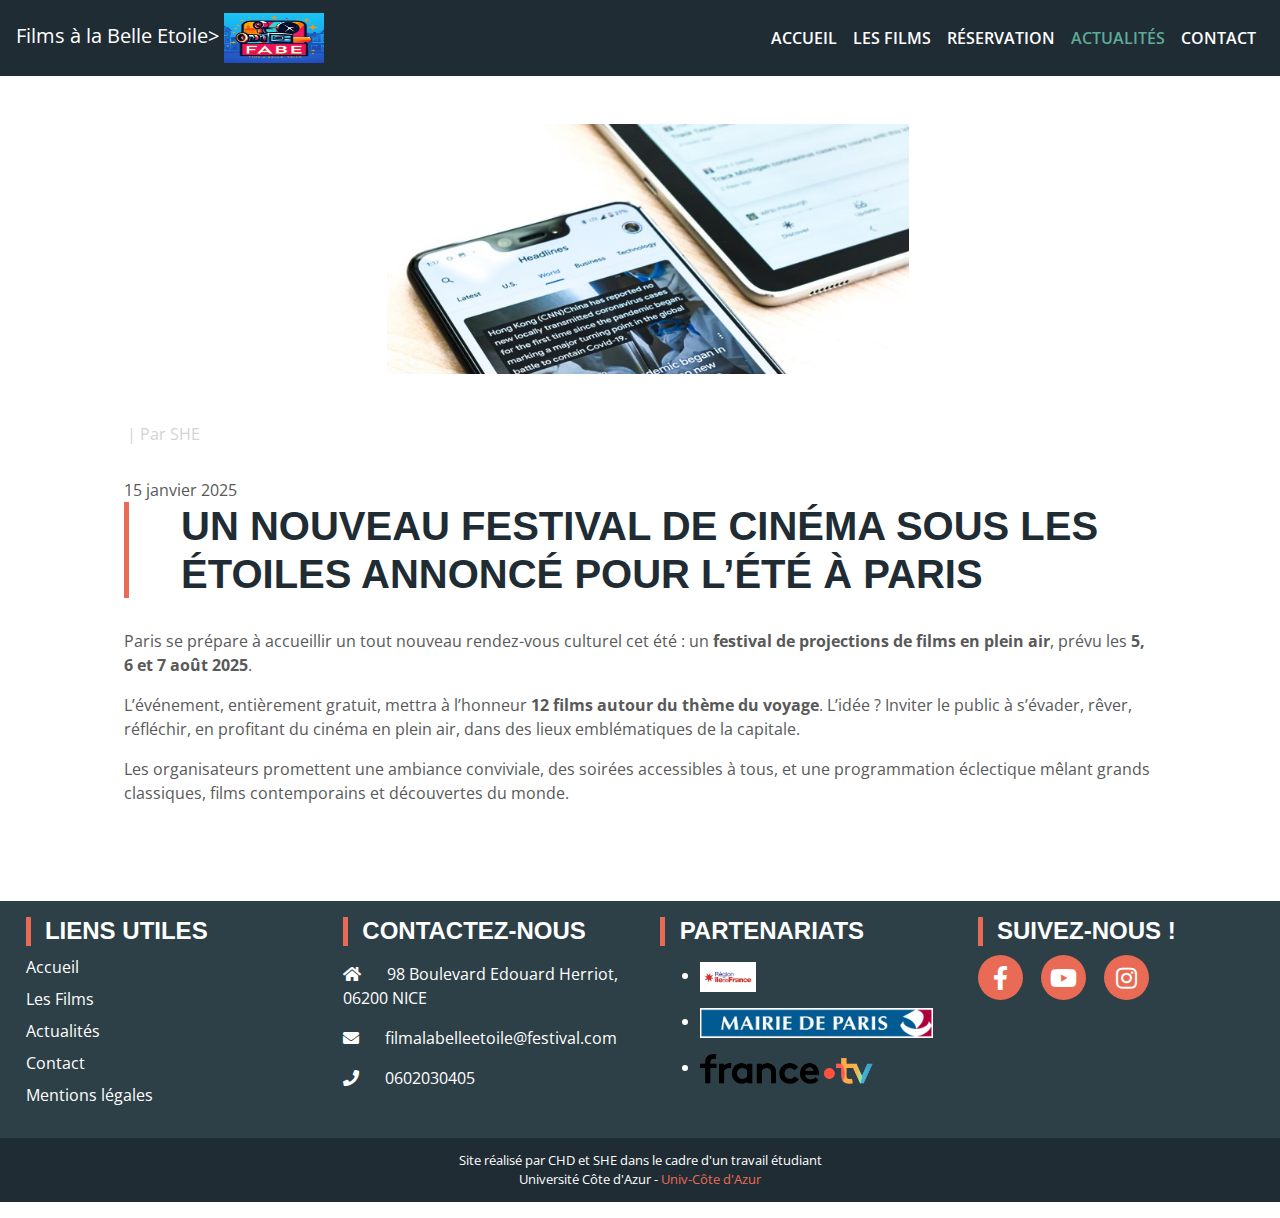
==== article.html @ 411e81cc "Add files via upload" ====
<!DOCTYPE html>
<html>
<head>
<style>
  /* --- CSS critique pour affichage immédiat --- */

  body {
    margin: 0;
    font-family: "Helvetica Neue", Helvetica, Arial, sans-serif;
    background-color: #fff;
  }

  header, nav, .navbar {
    display: flex;
    align-items: center;
    justify-content: space-between;
    padding: 0.5rem 1rem;
    background-color: #000;
    color: #fff;
  }

  .navbar-brand img {
    height: 50px;
  }

  .btn-custom {
    background-color: #f39c12;
    color: white;
    border: none;
    padding: 10px 20px;
    border-radius: 5px;
  }

  .btn-custom:hover {
    background-color: #e67e22;
  }

  h1, h2, h3 {
    font-weight: bold;
  }

  .container, .container-fluid {
    width: 100%;
    padding: 0 15px;
    margin: 0 auto;
  }

  .contactIcons i {
    margin-right: 10px;
  }

  .socialicons a {
    margin-right: 10px;
    color: #fff;
  }
</style>
<link rel="stylesheet" href="css/stylescss.css" media="print" onload="this.media='all'">
<noscript><link rel="stylesheet" href="css/stylescss.css"></noscript>


	<title>Actualités du festival !</title>
	
	<!--Metatags-->
	<meta charset="utf-8">
	<meta name="viewport" content="width=device-width, initial-scale=1, shrink-to-fit=no">
	<meta name="description" content="">
	
	<!--Open graph data-->
	<meta property="og:title" content=""/>
	<meta property="og:type" content=""/>
	<meta property="og:url" content=""/>
	<meta property="og:image" content=""/>
	<meta property="og:description" content=""/>

	<!--fonts-->
	<link href="https://fonts.googleapis.com/css?family=Montserrat:400,700|Open+Sans:400,600,700" rel="stylesheet">
	<!--CSS-->
	<link rel="stylesheet" href="css/bootstrap.css">
	<!--<link rel="stylesheet" href="css/style.css">-->
	<link rel="stylesheet" href="css/stylescss.css">
	<link rel="stylesheet"  href="webfonts/all.css">
	<!-- Google tag (gtag.js) -->
	<script async src="https://www.googletagmanager.com/gtag/js?id=G-39RLFYST27"></script>
	<script>
	  window.dataLayer = window.dataLayer || [];
	  function gtag(){dataLayer.push(arguments);}
	  gtag('js', new Date());
	  gtag('config', 'G-39RLFYST27');
	</script>
</head>
<body>

	<!--00.header-->
	<nav class="navbar sticky-top navbar-expand-lg navbar-dark maNav">
		<a class="navbar-brand" href="index.html">Films à la Belle Etoile>
			<img src="images/FABE.jpg" width="100" alt="Logo du festival Films à la Belle Etoile"/>
		</a>
		<button class="navbar-toggler" type="button" data-toggle="collapse" data-target="#navbarNavAltMarkup" aria-controls="navbarNavAltMarkup" aria-expanded="false" aria-label="Toggle navigation">
			<span class="navbar-toggler-icon"></span>
		</button>
		<div class="collapse navbar-collapse" id="navbarNavAltMarkup">
			<div class="navbar-nav ml-auto">
			<a class="nav-item nav-link" href="index.html">accueil <span class="sr-only">(current)</span></a>
			<a class="nav-item nav-link" href="films.html">Les Films</a>
			<a class="nav-item nav-link" href="index.html#booking">Réservation</a>
			<a href="blog.html" class="active nav-item nav-link navLink">Actualités</a>
			<a class="nav-item nav-link" href="contact.html">Contact</a>
			</div>
		</div>
	</nav>
	<!--end header-->
	
	<!--Article-->
	<div class="container-fluid">
		<div class="container article p-5">
			<div class="row">
				
			</div>
			<div class="row justify-content-center">
				<div class="firstImg col-md-6 "><img src="images/03-actu.jpg" class="img-fluid" alt="Affiche du festival de cinéma sous les étoiles à Paris"></div>
			</div>
			<div class="row">
				<div class="infoBlog pl-4 pt-5"> | Par SHE</div>
			</div>
			<div class="row">
				<article>
					<div class="date">15 janvier 2025</div>
					<h1>Un nouveau festival de cinéma sous les étoiles annoncé pour l’été à Paris</h1>
					<p>Paris se prépare à accueillir un tout nouveau rendez-vous culturel cet été : un <strong>festival de projections de films en plein air</strong>, prévu les <strong>5, 6 et 7 août 2025</strong>.</p>
					<p>L’événement, entièrement gratuit, mettra à l’honneur <strong>12 films autour du thème du voyage</strong>. L’idée ? Inviter le public à s’évader, rêver, réfléchir, en profitant du cinéma en plein air, dans des lieux emblématiques de la capitale.</p>
					<p>Les organisateurs promettent une ambiance conviviale, des soirées accessibles à tous, et une programmation éclectique mêlant grands classiques, films contemporains et découvertes du monde.</p>
				</article>
			</div> 
		</div>
	</div>
	<!--end Article-->

	<!--07.footer-->
	<footer class="container-fluid footer">
		<div class="container py-3">
			<div class="row">
				<div class="col-12 col-md-3">
					<h2>Liens utiles</h2>
					<div class="footerLinks">
						<a href="index.html">Accueil</a>
						<a href="films.html">Les Films</a>
						<a href="blog.html">Actualités</a>
						<a href="contact.html">Contact</a>
						<a href="mentions-legales.html">Mentions légales</a>
					</div>
				</div>
				<div class="col-12 col-md-3 address">
					<h2>Contactez-nous</h2>
					<div class="contactIcons mb-3">
						<p><span class="pr-3"><i class="fas fa-home" aria-hidden="true"></i></span>98 Boulevard Edouard Herriot, 06200 NICE</p>
						<p><span class="pr-3"><i class="fas fa-envelope" aria-hidden="true"></i></span>filmalabelleetoile@festival.com</p>
						<p><span class="pr-3"><i class="fas fa-phone" aria-hidden="true"></i></span>0602030405</p>
					</div>
				</div>
				<div class="col-12 col-md-3 partenaire">
					<h2>Partenariats</h2>
					<div class="contactIcons mb-3">
						<ul>
							<li>
								<a href="https://www.iledefrance.fr" target="_blank">
									<img src="images/IDF.jpg" alt="Logo Île-de-France" style="height: 30px; vertical-align: middle;">
								</a>
							</li>
							<li>
								<a href="https://www.paris.fr" target="_blank">
									<img src="images/Mairie de Paris.jpg" alt="Logo Paris" style="height: 30px; vertical-align: middle;">
								</a>
							</li>
							<li>
								<a href="https://www.francetvinfo.fr" target="_blank">
									<img src="images/France.tv.jpg" alt="Logo France TV" style="height: 30px; vertical-align: middle;">
								</a>
							</li>
						</ul>
					</div>
				</div>
				<div class="col-12 col-md-3 social">
					<h2>Suivez-nous !</h2>
					<div class="socialicons">
						<a href="#" title="Facebook" aria-label="Facebook"><i class="fab fa-facebook-f"></i></a>
      <a href="#" title="YouTube" aria-label="YouTube"><i class="fab fa-youtube"></i></a>
      <a href="#" title="Instagram" aria-label="Instagram"><i class="fab fa-instagram"></i></a>
					</div>
				</div>
			</div>	
		</div>
		<div class="socketBkg ">
			<div class="socket text-center">
				<p>Site réalisé par CHD et SHE dans le cadre d'un travail étudiant <br>
					Université Côte d'Azur - <a href="https://univ-cotedazur.fr/" target="_blank">Univ-Côte d'Azur</a></p>
			</div>
		</div>
	</footer>
	<!--end footer-->

	<!--Scroll to top button-->
	<button onclick="topFunction()" id="myBtn" title="Revenir en haut" aria-label="Revenir en haut de page">
		<i class="fas fa-chevron-up" aria-hidden="true"></i>
	</button>
	<!--End Scroll to top button-->

	<!-- Optional JavaScript -->
	<!-- jQuery first, then Popper.js, then Bootstrap JS -->
	<script src="https://code.jquery.com/jquery-3.2.1.slim.min.js" integrity="sha384-KJ3o2DKtIkvYIK3UENzmM7KCkRr/rE9/Qpg6aAZGJwFDMVNA/GpGFF93hXpG5KkN" crossorigin="anonymous"></script>
	<script src="https://cdnjs.cloudflare.com/ajax/libs/popper.js/1.12.9/umd/popper.min.js" integrity="sha384-ApNbgh9B+Y1QKtv3Rn7W3mgPxhU9K/ScQsAP7hUibX39j7fakFPskvXusvfa0b4Q" crossorigin="anonymous"></script>
	<script src="https://maxcdn.bootstrapcdn.com/bootstrap/4.0.0/js/bootstrap.min.js" integrity="sha384-JZR6Spejh4U02d8jOt6vLEHfe/JQGiRRSQQxSfFWpi1MquVdAyjUar5+76PVCmYl" crossorigin="anonymous"></script>
	<script src="js/main.js"></script>
</body>
</html>
---- css/stylescss.css ----
body, html {
  padding: 0;
  margin: 0; }

body {
  font-family: "Open Sans", sans-serif;
  color: #595959;
  position: relative; }
  body h1, body h2 {
    text-transform: uppercase;
    color: #1f2c34;
    font-family: "Monserrat", sans-serif;
    font-weight: 700;
    border-left: 5px solid #e96b55;
    padding-left: 5%;
    margin-bottom: 3%; }
  body a {
    color: #e96b55; }
    body a:hover {
      color: #5eab99;
      text-decoration: none; }
  body .btn-custom {
    background: transparent;
    border: 2px solid #e96b55;
    border-radius: 25px;
    color: #e96b55;
    font-weight: 600;
    text-transform: uppercase; }
    body .btn-custom:hover {
      border-color: #5eab99;
      color: #5eab99; }
  body .container-fluid {
    padding: 0; }
    body .container-fluid aside {
      padding: 0; }
    body .container-fluid article {
      padding: 3% 2%; }
  body #myBtn {
    display: none;
    /* Hidden by default */
    position: fixed;
    /* Fixed/sticky position */
    bottom: 20px;
    /* Place the button at the bottom of the page */
    right: 30px;
    /* Place the button 30px from the right */
    z-index: 99;
    /* Make sure it does not overlap */
    border: 2px solid #e96b55;
    /* Remove borders */
    outline: none;
    /* Remove outline */
    background-color: transparent;
    /* Set a background color */
    color: #e96b55;
    /* Text color */
    cursor: pointer;
    /* Add a mouse pointer on hover */
    padding: 15px;
    /* Some padding */
    border-radius: 10px;
    /* Rounded corners */
    font-size: 18px;
    /* Increase font size */ }
  body #myBtn:hover {
    background-color: #f0f193;
    /* Add a dark-grey background on hover */ }

.maNav {
  background: #1f2c34; }
  .maNav .navbar-nav a.nav-link {
    text-transform: uppercase;
    color: #fff;
    font-weight: 600; }
    .maNav .navbar-nav a.nav-link:hover {
      color: #5eab99; }
  .maNav .navbar-nav a.nav-link.active {
    color: #5eab99; }

.welcome aside {
  background: url("../images/01-Image.jpg") no-repeat bottom;
  background-size: 100% auto;
  height: auto;
  min-height: 200px; }
.welcome article {
  background: #e96b55;
  color: white;
  text-align: center;
  text-transform: uppercase; }
  .welcome article .date {
    padding: 5% 0 7%; }
    .welcome article .date span {
      display: block;
      font-family: 'Montserrat', sans-serif;
      font-weight: 700; }
  .welcome article .textshadow {
    font-size: 4rem;
    text-shadow: 5px 0px 0px #5eab99; }
  .welcome article .btn-custom {
    color: #f0f193;
    border-color: #f0f193;
    margin-top: 5%; }
    .welcome article .btn-custom:hover {
      color: white;
      border-color: white; }

.about aside {
  background: url("../images/02-Image.jpg") no-repeat center;
  background-size: 100% auto;
  height: auto;
  min-height: 200px; }

.news aside {
  background: url("../images/03-Image.jpg") no-repeat center;
  background-size: 100% auto;
  height: auto;
  min-height: 200px; }

.movie {
  background: #f8d480 url("../images/04-Image.jpg") no-repeat bottom;
  background-size: 100% auto;
  height: auto;
  min-height: 200px; }
  .movie .row {
    padding: 3% 2%; }

.booking aside {
  background: url("../images/05-Image.jpg") no-repeat center;
  background-size: 100% auto;
  height: auto;
  min-height: 200px; }

.form-group {
  position: relative; }

.contactPage .col-sm-12 .cardForm {
  margin-bottom: 3%; }

.address h2 {
  font-size: 1.5rem;
  margin-bottom: 1rem; }
.address .contactIcons {
  display: inline-block; }
.address .banContact {
  width: 100%;
  height: 200px;
  position: relative;
  overflow: hidden; }
  .address .banContact img {
    width: 100%;
    position: absolute;
    top: -35%; }
footer .container{
  max-width: 1450px;
  padding-left: 2%;
}
footer {
  background: #2e4047;
  color: white; }
  footer h2 {
    font-size: 1.5rem; }
  footer .footerLinks a {
    display: block;
    color: white; 
    margin-top: 0.5rem;}
    footer .footerLinks a:hover {
      color: #5eab99; }
  footer .social .socialicons a {
    color: white;
    font-size: 1.5rem;
    line-height: 45px;
    margin-right: 5%;
    text-align: center;
    display: inline-block;
    width: 45px;
    height: 45px;
    background-color: #e96b55;
    border-radius: 45px; }
    footer .social .socialicons a:hover {
      background-color: #5eab99; }
  footer .socketBkg {
    background: #1f2c34;
    width: 100%;
    font-size: 0.8rem; }
    footer .socketBkg p {
      padding: 1% 0%; }
  footer h2 {
    color: white; }
footer .partenaire ul li{
  margin-top: 1rem;
}
.jumbotron {
  background: #5eab99; }
  .jumbotron span {
    color: white;
    text-transform: uppercase;
    font-family: 'Montserrat', sans-serif;
    font-size: xx-large;
    font-weight: 700; }

.container-fluid.filmlist {
  padding-top: 3%; }
  .container-fluid.filmlist h3 {
    font-size: 1rem;
    font-family: 'Montserrat', sans-serif; }
  .container-fluid.filmlist .note {
    color: #e96b55;
    margin: 3% 0%; }
  .container-fluid.filmlist span {
    color: lightgrey;
    padding-right: 2%; }

.film01 aside {
  background: url("../images/images.jpg") no-repeat top;
  background-size: 100% auto;
  height: auto;
  min-height: 200px; }

.film02 aside {
  background: url("../images/Aguirre.jpg") no-repeat top;
  background-size: 100% auto;
  height: auto;
  min-height: 200px; }

.film03 aside {
  background: url("../images/dolce.jpg") no-repeat top;
  background-size: 100% auto;
  height: auto;
  min-height: 200px; }

.film04 aside {
  background: url("../images/hulot.jpg") no-repeat top;
  background-size: 100% auto;
  height: auto;
  min-height: 200px; }

.film05 aside {
  background: url("../images/lawrence.jpg") no-repeat top;
  background-size: 100% auto;
  height: auto;
  min-height: 200px; }

.film06 aside {
  background: url("../images/paris texas.jpg") no-repeat top;
  background-size: 100% auto;
  height: auto;
  min-height: 200px; }

.film07 aside {
  background: url("../images/salaire.jpg") no-repeat top;
  background-size: 100% auto;
  height: auto;
  min-height: 200px; }

.film08 aside {
  background: url("../images/auberge.jpg") no-repeat top;
  background-size: 100% auto;
  height: auto;
  min-height: 200px; }

.film09 aside {
  background: url("../images/intowild.jpg") no-repeat top;
  background-size: 100% auto;
  height: auto;
  min-height: 200px; }

.film10 aside {
  background: url("../images/le-grand-voyage.jpg") no-repeat top;
  background-size: 100% auto;
  height: auto;
  min-height: 200px; }

.film11 aside {
  background: url("../images/les-ailes-du-desir.jpg") no-repeat top;
  background-size: 100% auto;
  height: auto;
  min-height: 200px; }

.film12 aside {
  background: url("../images/lost_in_translation.jpg") no-repeat top;
  background-size: 100% auto;
  height: auto;
  min-height: 200px; }

.infoBlog {
  color: lightgrey;
  font-size: x-small; }

.card-title {
  font-family: 'Montserrat', sans-serif;
  font-weight: 600; }

.article .firstImg {
  position: relative;
  overflow: hidden;
  width: 100%;
  height: 250px; }
  .article .firstImg img {
    position: absolute; }
.article .infoBlog {
  font-size: 1rem; }

/*# sourceMappingURL=stylescss.css.map */
---- css/stylescss.css ----
body, html {
  padding: 0;
  margin: 0; }

body {
  font-family: "Open Sans", sans-serif;
  color: #595959;
  position: relative; }
  body h1, body h2 {
    text-transform: uppercase;
    color: #1f2c34;
    font-family: "Monserrat", sans-serif;
    font-weight: 700;
    border-left: 5px solid #e96b55;
    padding-left: 5%;
    margin-bottom: 3%; }
  body a {
    color: #e96b55; }
    body a:hover {
      color: #5eab99;
      text-decoration: none; }
  body .btn-custom {
    background: transparent;
    border: 2px solid #e96b55;
    border-radius: 25px;
    color: #e96b55;
    font-weight: 600;
    text-transform: uppercase; }
    body .btn-custom:hover {
      border-color: #5eab99;
      color: #5eab99; }
  body .container-fluid {
    padding: 0; }
    body .container-fluid aside {
      padding: 0; }
    body .container-fluid article {
      padding: 3% 2%; }
  body #myBtn {
    display: none;
    /* Hidden by default */
    position: fixed;
    /* Fixed/sticky position */
    bottom: 20px;
    /* Place the button at the bottom of the page */
    right: 30px;
    /* Place the button 30px from the right */
    z-index: 99;
    /* Make sure it does not overlap */
    border: 2px solid #e96b55;
    /* Remove borders */
    outline: none;
    /* Remove outline */
    background-color: transparent;
    /* Set a background color */
    color: #e96b55;
    /* Text color */
    cursor: pointer;
    /* Add a mouse pointer on hover */
    padding: 15px;
    /* Some padding */
    border-radius: 10px;
    /* Rounded corners */
    font-size: 18px;
    /* Increase font size */ }
  body #myBtn:hover {
    background-color: #f0f193;
    /* Add a dark-grey background on hover */ }

.maNav {
  background: #1f2c34; }
  .maNav .navbar-nav a.nav-link {
    text-transform: uppercase;
    color: #fff;
    font-weight: 600; }
    .maNav .navbar-nav a.nav-link:hover {
      color: #5eab99; }
  .maNav .navbar-nav a.nav-link.active {
    color: #5eab99; }

.welcome aside {
  background: url("../images/01-Image.jpg") no-repeat bottom;
  background-size: 100% auto;
  height: auto;
  min-height: 200px; }
.welcome article {
  background: #e96b55;
  color: white;
  text-align: center;
  text-transform: uppercase; }
  .welcome article .date {
    padding: 5% 0 7%; }
    .welcome article .date span {
      display: block;
      font-family: 'Montserrat', sans-serif;
      font-weight: 700; }
  .welcome article .textshadow {
    font-size: 4rem;
    text-shadow: 5px 0px 0px #5eab99; }
  .welcome article .btn-custom {
    color: #f0f193;
    border-color: #f0f193;
    margin-top: 5%; }
    .welcome article .btn-custom:hover {
      color: white;
      border-color: white; }

.about aside {
  background: url("../images/02-Image.jpg") no-repeat center;
  background-size: 100% auto;
  height: auto;
  min-height: 200px; }

.news aside {
  background: url("../images/03-Image.jpg") no-repeat center;
  background-size: 100% auto;
  height: auto;
  min-height: 200px; }

.movie {
  background: #f8d480 url("../images/04-Image.jpg") no-repeat bottom;
  background-size: 100% auto;
  height: auto;
  min-height: 200px; }
  .movie .row {
    padding: 3% 2%; }

.booking aside {
  background: url("../images/05-Image.jpg") no-repeat center;
  background-size: 100% auto;
  height: auto;
  min-height: 200px; }

.form-group {
  position: relative; }

.contactPage .col-sm-12 .cardForm {
  margin-bottom: 3%; }

.address h2 {
  font-size: 1.5rem;
  margin-bottom: 1rem; }
.address .contactIcons {
  display: inline-block; }
.address .banContact {
  width: 100%;
  height: 200px;
  position: relative;
  overflow: hidden; }
  .address .banContact img {
    width: 100%;
    position: absolute;
    top: -35%; }
footer .container{
  max-width: 1450px;
  padding-left: 2%;
}
footer {
  background: #2e4047;
  color: white; }
  footer h2 {
    font-size: 1.5rem; }
  footer .footerLinks a {
    display: block;
    color: white; 
    margin-top: 0.5rem;}
    footer .footerLinks a:hover {
      color: #5eab99; }
  footer .social .socialicons a {
    color: white;
    font-size: 1.5rem;
    line-height: 45px;
    margin-right: 5%;
    text-align: center;
    display: inline-block;
    width: 45px;
    height: 45px;
    background-color: #e96b55;
    border-radius: 45px; }
    footer .social .socialicons a:hover {
      background-color: #5eab99; }
  footer .socketBkg {
    background: #1f2c34;
    width: 100%;
    font-size: 0.8rem; }
    footer .socketBkg p {
      padding: 1% 0%; }
  footer h2 {
    color: white; }
footer .partenaire ul li{
  margin-top: 1rem;
}
.jumbotron {
  background: #5eab99; }
  .jumbotron span {
    color: white;
    text-transform: uppercase;
    font-family: 'Montserrat', sans-serif;
    font-size: xx-large;
    font-weight: 700; }

.container-fluid.filmlist {
  padding-top: 3%; }
  .container-fluid.filmlist h3 {
    font-size: 1rem;
    font-family: 'Montserrat', sans-serif; }
  .container-fluid.filmlist .note {
    color: #e96b55;
    margin: 3% 0%; }
  .container-fluid.filmlist span {
    color: lightgrey;
    padding-right: 2%; }

.film01 aside {
  background: url("../images/images.jpg") no-repeat top;
  background-size: 100% auto;
  height: auto;
  min-height: 200px; }

.film02 aside {
  background: url("../images/Aguirre.jpg") no-repeat top;
  background-size: 100% auto;
  height: auto;
  min-height: 200px; }

.film03 aside {
  background: url("../images/dolce.jpg") no-repeat top;
  background-size: 100% auto;
  height: auto;
  min-height: 200px; }

.film04 aside {
  background: url("../images/hulot.jpg") no-repeat top;
  background-size: 100% auto;
  height: auto;
  min-height: 200px; }

.film05 aside {
  background: url("../images/lawrence.jpg") no-repeat top;
  background-size: 100% auto;
  height: auto;
  min-height: 200px; }

.film06 aside {
  background: url("../images/paris texas.jpg") no-repeat top;
  background-size: 100% auto;
  height: auto;
  min-height: 200px; }

.film07 aside {
  background: url("../images/salaire.jpg") no-repeat top;
  background-size: 100% auto;
  height: auto;
  min-height: 200px; }

.film08 aside {
  background: url("../images/auberge.jpg") no-repeat top;
  background-size: 100% auto;
  height: auto;
  min-height: 200px; }

.film09 aside {
  background: url("../images/intowild.jpg") no-repeat top;
  background-size: 100% auto;
  height: auto;
  min-height: 200px; }

.film10 aside {
  background: url("../images/le-grand-voyage.jpg") no-repeat top;
  background-size: 100% auto;
  height: auto;
  min-height: 200px; }

.film11 aside {
  background: url("../images/les-ailes-du-desir.jpg") no-repeat top;
  background-size: 100% auto;
  height: auto;
  min-height: 200px; }

.film12 aside {
  background: url("../images/lost_in_translation.jpg") no-repeat top;
  background-size: 100% auto;
  height: auto;
  min-height: 200px; }

.infoBlog {
  color: lightgrey;
  font-size: x-small; }

.card-title {
  font-family: 'Montserrat', sans-serif;
  font-weight: 600; }

.article .firstImg {
  position: relative;
  overflow: hidden;
  width: 100%;
  height: 250px; }
  .article .firstImg img {
    position: absolute; }
.article .infoBlog {
  font-size: 1rem; }

/*# sourceMappingURL=stylescss.css.map */
---- css/stylescss.css ----
body, html {
  padding: 0;
  margin: 0; }

body {
  font-family: "Open Sans", sans-serif;
  color: #595959;
  position: relative; }
  body h1, body h2 {
    text-transform: uppercase;
    color: #1f2c34;
    font-family: "Monserrat", sans-serif;
    font-weight: 700;
    border-left: 5px solid #e96b55;
    padding-left: 5%;
    margin-bottom: 3%; }
  body a {
    color: #e96b55; }
    body a:hover {
      color: #5eab99;
      text-decoration: none; }
  body .btn-custom {
    background: transparent;
    border: 2px solid #e96b55;
    border-radius: 25px;
    color: #e96b55;
    font-weight: 600;
    text-transform: uppercase; }
    body .btn-custom:hover {
      border-color: #5eab99;
      color: #5eab99; }
  body .container-fluid {
    padding: 0; }
    body .container-fluid aside {
      padding: 0; }
    body .container-fluid article {
      padding: 3% 2%; }
  body #myBtn {
    display: none;
    /* Hidden by default */
    position: fixed;
    /* Fixed/sticky position */
    bottom: 20px;
    /* Place the button at the bottom of the page */
    right: 30px;
    /* Place the button 30px from the right */
    z-index: 99;
    /* Make sure it does not overlap */
    border: 2px solid #e96b55;
    /* Remove borders */
    outline: none;
    /* Remove outline */
    background-color: transparent;
    /* Set a background color */
    color: #e96b55;
    /* Text color */
    cursor: pointer;
    /* Add a mouse pointer on hover */
    padding: 15px;
    /* Some padding */
    border-radius: 10px;
    /* Rounded corners */
    font-size: 18px;
    /* Increase font size */ }
  body #myBtn:hover {
    background-color: #f0f193;
    /* Add a dark-grey background on hover */ }

.maNav {
  background: #1f2c34; }
  .maNav .navbar-nav a.nav-link {
    text-transform: uppercase;
    color: #fff;
    font-weight: 600; }
    .maNav .navbar-nav a.nav-link:hover {
      color: #5eab99; }
  .maNav .navbar-nav a.nav-link.active {
    color: #5eab99; }

.welcome aside {
  background: url("../images/01-Image.jpg") no-repeat bottom;
  background-size: 100% auto;
  height: auto;
  min-height: 200px; }
.welcome article {
  background: #e96b55;
  color: white;
  text-align: center;
  text-transform: uppercase; }
  .welcome article .date {
    padding: 5% 0 7%; }
    .welcome article .date span {
      display: block;
      font-family: 'Montserrat', sans-serif;
      font-weight: 700; }
  .welcome article .textshadow {
    font-size: 4rem;
    text-shadow: 5px 0px 0px #5eab99; }
  .welcome article .btn-custom {
    color: #f0f193;
    border-color: #f0f193;
    margin-top: 5%; }
    .welcome article .btn-custom:hover {
      color: white;
      border-color: white; }

.about aside {
  background: url("../images/02-Image.jpg") no-repeat center;
  background-size: 100% auto;
  height: auto;
  min-height: 200px; }

.news aside {
  background: url("../images/03-Image.jpg") no-repeat center;
  background-size: 100% auto;
  height: auto;
  min-height: 200px; }

.movie {
  background: #f8d480 url("../images/04-Image.jpg") no-repeat bottom;
  background-size: 100% auto;
  height: auto;
  min-height: 200px; }
  .movie .row {
    padding: 3% 2%; }

.booking aside {
  background: url("../images/05-Image.jpg") no-repeat center;
  background-size: 100% auto;
  height: auto;
  min-height: 200px; }

.form-group {
  position: relative; }

.contactPage .col-sm-12 .cardForm {
  margin-bottom: 3%; }

.address h2 {
  font-size: 1.5rem;
  margin-bottom: 1rem; }
.address .contactIcons {
  display: inline-block; }
.address .banContact {
  width: 100%;
  height: 200px;
  position: relative;
  overflow: hidden; }
  .address .banContact img {
    width: 100%;
    position: absolute;
    top: -35%; }
footer .container{
  max-width: 1450px;
  padding-left: 2%;
}
footer {
  background: #2e4047;
  color: white; }
  footer h2 {
    font-size: 1.5rem; }
  footer .footerLinks a {
    display: block;
    color: white; 
    margin-top: 0.5rem;}
    footer .footerLinks a:hover {
      color: #5eab99; }
  footer .social .socialicons a {
    color: white;
    font-size: 1.5rem;
    line-height: 45px;
    margin-right: 5%;
    text-align: center;
    display: inline-block;
    width: 45px;
    height: 45px;
    background-color: #e96b55;
    border-radius: 45px; }
    footer .social .socialicons a:hover {
      background-color: #5eab99; }
  footer .socketBkg {
    background: #1f2c34;
    width: 100%;
    font-size: 0.8rem; }
    footer .socketBkg p {
      padding: 1% 0%; }
  footer h2 {
    color: white; }
footer .partenaire ul li{
  margin-top: 1rem;
}
.jumbotron {
  background: #5eab99; }
  .jumbotron span {
    color: white;
    text-transform: uppercase;
    font-family: 'Montserrat', sans-serif;
    font-size: xx-large;
    font-weight: 700; }

.container-fluid.filmlist {
  padding-top: 3%; }
  .container-fluid.filmlist h3 {
    font-size: 1rem;
    font-family: 'Montserrat', sans-serif; }
  .container-fluid.filmlist .note {
    color: #e96b55;
    margin: 3% 0%; }
  .container-fluid.filmlist span {
    color: lightgrey;
    padding-right: 2%; }

.film01 aside {
  background: url("../images/images.jpg") no-repeat top;
  background-size: 100% auto;
  height: auto;
  min-height: 200px; }

.film02 aside {
  background: url("../images/Aguirre.jpg") no-repeat top;
  background-size: 100% auto;
  height: auto;
  min-height: 200px; }

.film03 aside {
  background: url("../images/dolce.jpg") no-repeat top;
  background-size: 100% auto;
  height: auto;
  min-height: 200px; }

.film04 aside {
  background: url("../images/hulot.jpg") no-repeat top;
  background-size: 100% auto;
  height: auto;
  min-height: 200px; }

.film05 aside {
  background: url("../images/lawrence.jpg") no-repeat top;
  background-size: 100% auto;
  height: auto;
  min-height: 200px; }

.film06 aside {
  background: url("../images/paris texas.jpg") no-repeat top;
  background-size: 100% auto;
  height: auto;
  min-height: 200px; }

.film07 aside {
  background: url("../images/salaire.jpg") no-repeat top;
  background-size: 100% auto;
  height: auto;
  min-height: 200px; }

.film08 aside {
  background: url("../images/auberge.jpg") no-repeat top;
  background-size: 100% auto;
  height: auto;
  min-height: 200px; }

.film09 aside {
  background: url("../images/intowild.jpg") no-repeat top;
  background-size: 100% auto;
  height: auto;
  min-height: 200px; }

.film10 aside {
  background: url("../images/le-grand-voyage.jpg") no-repeat top;
  background-size: 100% auto;
  height: auto;
  min-height: 200px; }

.film11 aside {
  background: url("../images/les-ailes-du-desir.jpg") no-repeat top;
  background-size: 100% auto;
  height: auto;
  min-height: 200px; }

.film12 aside {
  background: url("../images/lost_in_translation.jpg") no-repeat top;
  background-size: 100% auto;
  height: auto;
  min-height: 200px; }

.infoBlog {
  color: lightgrey;
  font-size: x-small; }

.card-title {
  font-family: 'Montserrat', sans-serif;
  font-weight: 600; }

.article .firstImg {
  position: relative;
  overflow: hidden;
  width: 100%;
  height: 250px; }
  .article .firstImg img {
    position: absolute; }
.article .infoBlog {
  font-size: 1rem; }

/*# sourceMappingURL=stylescss.css.map */
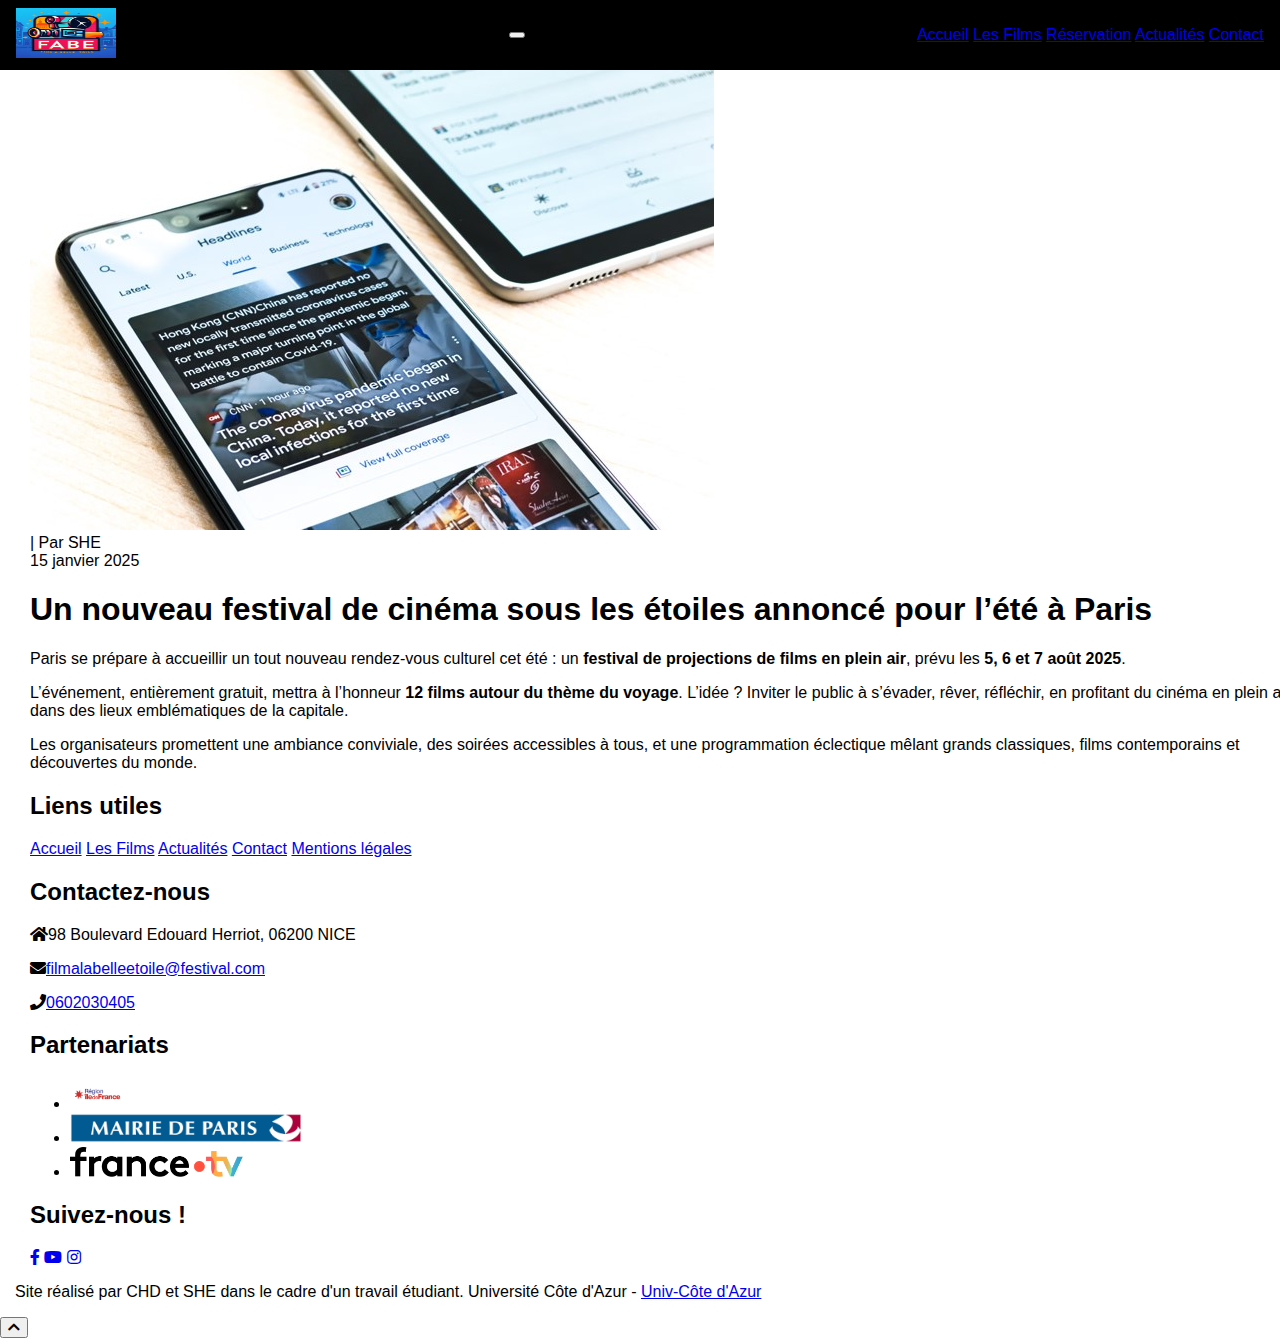
==== commit 4bde0b4f: "Add files via upload" ====
--- a/article.html
+++ b/article.html
@@ -1,215 +1,185 @@
+<!DOCTYPE html>
+<html lang="fr">
+<head>
+    <!-- Meta tags -->
+    <meta charset="utf-8">
+    <meta name="viewport" content="width=device-width, initial-scale=1, shrink-to-fit=no">
+    <meta name="description" content="Festival de films en plein air à Paris. Découvrez les actualités du festival!">
+    
+    <!-- Open Graph meta data -->
+    <meta property="og:title" content="Festival Films à la Belle Etoile">
+    <meta property="og:type" content="website">
+    <meta property="og:url" content="https://votre-site.com">
+    <meta property="og:image" content="images/03-actu.jpg">
+    <meta property="og:description" content="Suivez les actualités du festival de cinéma en plein air à Paris.">
 
-<!DOCTYPE html>
-<html>
-<head>
-<style>
-  /* --- CSS critique pour affichage immédiat --- */
+    <!-- Titre de la page -->
+    <title>Actualités du festival !</title>
 
-  body {
-    margin: 0;
-    font-family: "Helvetica Neue", Helvetica, Arial, sans-serif;
-    background-color: #fff;
-  }
+    <!-- Preload des ressources critiques -->
+    <link rel="preload" href="images/FABE.jpg" as="image">
+    <link rel="preload" href="images/03-actu.jpg" as="image">
+    <link rel="preload" href="https://fonts.googleapis.com/css?family=Montserrat:400,700|Open+Sans:400,600,700&display=swap" as="font" type="font/woff2" crossorigin="anonymous">
+    
+    <!-- CSS critique et minifié -->
+    <style>
+      /* --- CSS critique pour affichage immédiat --- */
+      body {
+        margin: 0;
+        font-family: "Helvetica Neue", Helvetica, Arial, sans-serif;
+        background-color: #fff;
+      }
+      header, nav, .navbar {
+        display: flex;
+        align-items: center;
+        justify-content: space-between;
+        padding: 0.5rem 1rem;
+        background-color: #000;
+        color: #fff;
+      }
+      .navbar-brand img {
+        height: 50px;
+      }
+      .btn-custom {
+        background-color: #f39c12;
+        color: white;
+        border: none;
+        padding: 10px 20px;
+        border-radius: 5px;
+      }
+      .btn-custom:hover {
+        background-color: #e67e22;
+      }
+      .container, .container-fluid {
+        width: 100%;
+        padding: 0 15px;
+        margin: 0 auto;
+      }
+    </style>
 
-  header, nav, .navbar {
-    display: flex;
-    align-items: center;
-    justify-content: space-between;
-    padding: 0.5rem 1rem;
-    background-color: #000;
-    color: #fff;
-  }
+    <!-- Chargement différé du CSS -->
+    <link rel="stylesheet" href="css/stylescss.min.css" media="print" onload="this.media='all'">
+    <noscript><link rel="stylesheet" href="css/stylescss.min.css"></noscript>
 
-  .navbar-brand img {
-    height: 50px;
-  }
+    <!-- Google Fonts -->
+    <link href="https://fonts.googleapis.com/css?family=Montserrat:400,700|Open+Sans:400,600,700&display=swap" rel="stylesheet">
 
-  .btn-custom {
-    background-color: #f39c12;
-    color: white;
-    border: none;
-    padding: 10px 20px;
-    border-radius: 5px;
-  }
+    <!-- Bootstrap CSS (version minifiée et préchargée si possible) -->
+    <link rel="stylesheet" href="css/bootstrap.min.css">
 
-  .btn-custom:hover {
-    background-color: #e67e22;
-  }
+    <!-- Font Awesome (préchargement si nécessaire) -->
+    <link rel="stylesheet" href="https://cdnjs.cloudflare.com/ajax/libs/font-awesome/5.15.4/css/all.min.css">
 
-  h1, h2, h3 {
-    font-weight: bold;
-  }
-
-  .container, .container-fluid {
-    width: 100%;
-    padding: 0 15px;
-    margin: 0 auto;
-  }
-
-  .contactIcons i {
-    margin-right: 10px;
-  }
-
-  .socialicons a {
-    margin-right: 10px;
-    color: #fff;
-  }
-</style>
-<link rel="stylesheet" href="css/stylescss.css" media="print" onload="this.media='all'">
-<noscript><link rel="stylesheet" href="css/stylescss.css"></noscript>
-
-
-	<title>Actualités du festival !</title>
-	
-	<!--Metatags-->
-	<meta charset="utf-8">
-	<meta name="viewport" content="width=device-width, initial-scale=1, shrink-to-fit=no">
-	<meta name="description" content="">
-	
-	<!--Open graph data-->
-	<meta property="og:title" content=""/>
-	<meta property="og:type" content=""/>
-	<meta property="og:url" content=""/>
-	<meta property="og:image" content=""/>
-	<meta property="og:description" content=""/>
-
-	<!--fonts-->
-	<link href="https://fonts.googleapis.com/css?family=Montserrat:400,700|Open+Sans:400,600,700" rel="stylesheet">
-	<!--CSS-->
-	<link rel="stylesheet" href="css/bootstrap.css">
-	<!--<link rel="stylesheet" href="css/style.css">-->
-	<link rel="stylesheet" href="css/stylescss.css">
-	<link rel="stylesheet"  href="webfonts/all.css">
-	<!-- Google tag (gtag.js) -->
-	<script async src="https://www.googletagmanager.com/gtag/js?id=G-39RLFYST27"></script>
-	<script>
-	  window.dataLayer = window.dataLayer || [];
-	  function gtag(){dataLayer.push(arguments);}
-	  gtag('js', new Date());
-	  gtag('config', 'G-39RLFYST27');
-	</script>
+    <!-- Google Analytics -->
+    <script async src="https://www.googletagmanager.com/gtag/js?id=G-39RLFYST27"></script>
+    <script>
+      window.dataLayer = window.dataLayer || [];
+      function gtag(){dataLayer.push(arguments);}
+      gtag('js', new Date());
+      gtag('config', 'G-39RLFYST27');
+    </script>
 </head>
 <body>
 
-	<!--00.header-->
-	<nav class="navbar sticky-top navbar-expand-lg navbar-dark maNav">
-		<a class="navbar-brand" href="index.html">Films à la Belle Etoile>
-			<img src="images/FABE.jpg" width="100" alt="Logo du festival Films à la Belle Etoile"/>
-		</a>
-		<button class="navbar-toggler" type="button" data-toggle="collapse" data-target="#navbarNavAltMarkup" aria-controls="navbarNavAltMarkup" aria-expanded="false" aria-label="Toggle navigation">
-			<span class="navbar-toggler-icon"></span>
-		</button>
-		<div class="collapse navbar-collapse" id="navbarNavAltMarkup">
-			<div class="navbar-nav ml-auto">
-			<a class="nav-item nav-link" href="index.html">accueil <span class="sr-only">(current)</span></a>
-			<a class="nav-item nav-link" href="films.html">Les Films</a>
-			<a class="nav-item nav-link" href="index.html#booking">Réservation</a>
-			<a href="blog.html" class="active nav-item nav-link navLink">Actualités</a>
-			<a class="nav-item nav-link" href="contact.html">Contact</a>
-			</div>
-		</div>
-	</nav>
-	<!--end header-->
-	
-	<!--Article-->
-	<div class="container-fluid">
-		<div class="container article p-5">
-			<div class="row">
-				
-			</div>
-			<div class="row justify-content-center">
-				<div class="firstImg col-md-6 "><img src="images/03-actu.jpg" class="img-fluid" alt="Affiche du festival de cinéma sous les étoiles à Paris"></div>
-			</div>
-			<div class="row">
-				<div class="infoBlog pl-4 pt-5"> | Par SHE</div>
-			</div>
-			<div class="row">
-				<article>
-					<div class="date">15 janvier 2025</div>
-					<h1>Un nouveau festival de cinéma sous les étoiles annoncé pour l’été à Paris</h1>
-					<p>Paris se prépare à accueillir un tout nouveau rendez-vous culturel cet été : un <strong>festival de projections de films en plein air</strong>, prévu les <strong>5, 6 et 7 août 2025</strong>.</p>
-					<p>L’événement, entièrement gratuit, mettra à l’honneur <strong>12 films autour du thème du voyage</strong>. L’idée ? Inviter le public à s’évader, rêver, réfléchir, en profitant du cinéma en plein air, dans des lieux emblématiques de la capitale.</p>
-					<p>Les organisateurs promettent une ambiance conviviale, des soirées accessibles à tous, et une programmation éclectique mêlant grands classiques, films contemporains et découvertes du monde.</p>
-				</article>
-			</div> 
-		</div>
-	</div>
-	<!--end Article-->
+    <!-- Navigation -->
+    <nav class="navbar sticky-top navbar-expand-lg navbar-dark maNav">
+        <a class="navbar-brand" href="index.html">
+            <img src="images/FABE.jpg" width="100" alt="Logo du festival Films à la Belle Etoile">
+        </a>
+        <button class="navbar-toggler" type="button" data-toggle="collapse" data-target="#navbarNavAltMarkup" aria-controls="navbarNavAltMarkup" aria-expanded="false" aria-label="Toggle navigation">
+            <span class="navbar-toggler-icon"></span>
+        </button>
+        <div class="collapse navbar-collapse" id="navbarNavAltMarkup">
+            <div class="navbar-nav ml-auto">
+                <a class="nav-item nav-link" href="index.html">Accueil</a>
+                <a class="nav-item nav-link" href="films.html">Les Films</a>
+                <a class="nav-item nav-link" href="index.html#booking">Réservation</a>
+                <a class="nav-item nav-link active" href="blog.html">Actualités</a>
+                <a class="nav-item nav-link" href="contact.html">Contact</a>
+            </div>
+        </div>
+    </nav>
 
-	<!--07.footer-->
-	<footer class="container-fluid footer">
-		<div class="container py-3">
-			<div class="row">
-				<div class="col-12 col-md-3">
-					<h2>Liens utiles</h2>
-					<div class="footerLinks">
-						<a href="index.html">Accueil</a>
-						<a href="films.html">Les Films</a>
-						<a href="blog.html">Actualités</a>
-						<a href="contact.html">Contact</a>
-						<a href="mentions-legales.html">Mentions légales</a>
-					</div>
-				</div>
-				<div class="col-12 col-md-3 address">
-					<h2>Contactez-nous</h2>
-					<div class="contactIcons mb-3">
-						<p><span class="pr-3"><i class="fas fa-home" aria-hidden="true"></i></span>98 Boulevard Edouard Herriot, 06200 NICE</p>
-						<p><span class="pr-3"><i class="fas fa-envelope" aria-hidden="true"></i></span>filmalabelleetoile@festival.com</p>
-						<p><span class="pr-3"><i class="fas fa-phone" aria-hidden="true"></i></span>0602030405</p>
-					</div>
-				</div>
-				<div class="col-12 col-md-3 partenaire">
-					<h2>Partenariats</h2>
-					<div class="contactIcons mb-3">
-						<ul>
-							<li>
-								<a href="https://www.iledefrance.fr" target="_blank">
-									<img src="images/IDF.jpg" alt="Logo Île-de-France" style="height: 30px; vertical-align: middle;">
-								</a>
-							</li>
-							<li>
-								<a href="https://www.paris.fr" target="_blank">
-									<img src="images/Mairie de Paris.jpg" alt="Logo Paris" style="height: 30px; vertical-align: middle;">
-								</a>
-							</li>
-							<li>
-								<a href="https://www.francetvinfo.fr" target="_blank">
-									<img src="images/France.tv.jpg" alt="Logo France TV" style="height: 30px; vertical-align: middle;">
-								</a>
-							</li>
-						</ul>
-					</div>
-				</div>
-				<div class="col-12 col-md-3 social">
-					<h2>Suivez-nous !</h2>
-					<div class="socialicons">
-						<a href="#" title="Facebook" aria-label="Facebook"><i class="fab fa-facebook-f"></i></a>
-      <a href="#" title="YouTube" aria-label="YouTube"><i class="fab fa-youtube"></i></a>
-      <a href="#" title="Instagram" aria-label="Instagram"><i class="fab fa-instagram"></i></a>
-					</div>
-				</div>
-			</div>	
-		</div>
-		<div class="socketBkg ">
-			<div class="socket text-center">
-				<p>Site réalisé par CHD et SHE dans le cadre d'un travail étudiant <br>
-					Université Côte d'Azur - <a href="https://univ-cotedazur.fr/" target="_blank">Univ-Côte d'Azur</a></p>
-			</div>
-		</div>
-	</footer>
-	<!--end footer-->
+    <!-- Article -->
+    <div class="container-fluid">
+        <div class="container article p-5">
+            <div class="row justify-content-center">
+                <div class="firstImg col-md-6">
+                    <img src="images/03-actu.jpg" class="img-fluid" alt="Affiche du festival de cinéma sous les étoiles à Paris" loading="lazy">
+                </div>
+            </div>
+            <div class="row">
+                <div class="infoBlog pl-4 pt-5"> | Par SHE</div>
+            </div>
+            <div class="row">
+                <article>
+                    <div class="date">15 janvier 2025</div>
+                    <h1>Un nouveau festival de cinéma sous les étoiles annoncé pour l’été à Paris</h1>
+                    <p>Paris se prépare à accueillir un tout nouveau rendez-vous culturel cet été : un <strong>festival de projections de films en plein air</strong>, prévu les <strong>5, 6 et 7 août 2025</strong>.</p>
+                    <p>L’événement, entièrement gratuit, mettra à l’honneur <strong>12 films autour du thème du voyage</strong>. L’idée ? Inviter le public à s’évader, rêver, réfléchir, en profitant du cinéma en plein air, dans des lieux emblématiques de la capitale.</p>
+                    <p>Les organisateurs promettent une ambiance conviviale, des soirées accessibles à tous, et une programmation éclectique mêlant grands classiques, films contemporains et découvertes du monde.</p>
+                </article>
+            </div> 
+        </div>
+    </div>
 
-	<!--Scroll to top button-->
-	<button onclick="topFunction()" id="myBtn" title="Revenir en haut" aria-label="Revenir en haut de page">
-		<i class="fas fa-chevron-up" aria-hidden="true"></i>
-	</button>
-	<!--End Scroll to top button-->
+    <!-- Footer -->
+    <footer class="container-fluid footer">
+        <div class="container py-3">
+            <div class="row">
+                <div class="col-12 col-md-3">
+                    <h2>Liens utiles</h2>
+                    <div class="footerLinks">
+                        <a href="index.html">Accueil</a>
+                        <a href="films.html">Les Films</a>
+                        <a href="blog.html">Actualités</a>
+                        <a href="contact.html">Contact</a>
+                        <a href="mentions-legales.html">Mentions légales</a>
+                    </div>
+                </div>
+                <div class="col-12 col-md-3">
+                    <h2>Contactez-nous</h2>
+                    <div class="contactIcons mb-3">
+                        <p><i class="fas fa-home pr-3"></i>98 Boulevard Edouard Herriot, 06200 NICE</p>
+                        <p><i class="fas fa-envelope pr-3"></i><a href="mailto:filmalabelleetoile@festival.com">filmalabelleetoile@festival.com</a></p>
+                        <p><i class="fas fa-phone pr-3"></i><a href="tel:+33602030405">0602030405</a></p>
+                    </div>
+                </div>
+                <div class="col-12 col-md-3">
+                    <h2>Partenariats</h2>
+                    <div class="contactIcons mb-3">
+                        <ul>
+                            <li><a href="https://www.iledefrance.fr" target="_blank"><img src="images/IDF.jpg" alt="Logo Île-de-France" style="height: 30px;"></a></li>
+                            <li><a href="https://www.paris.fr" target="_blank"><img src="images/Mairie de Paris.jpg" alt="Logo Paris" style="height: 30px;"></a></li>
+                            <li><a href="https://www.francetvinfo.fr" target="_blank"><img src="images/France.tv.jpg" alt="Logo France TV" style="height: 30px;"></a></li>
+                        </ul>
+                    </div>
+                </div>
+                <div class="col-12 col-md-3">
+                    <h2>Suivez-nous !</h2>
+                    <div class="socialicons">
+                        <a href="#" aria-label="Facebook"><i class="fab fa-facebook-f"></i></a>
+                        <a href="#" aria-label="YouTube"><i class="fab fa-youtube"></i></a>
+                        <a href="#" aria-label="Instagram"><i class="fab fa-instagram"></i></a>
+                    </div>
+                </div>
+            </div>	
+        </div>
+        <div class="socketBkg text-center">
+            <p>Site réalisé par CHD et SHE dans le cadre d'un travail étudiant. Université Côte d'Azur - <a href="https://univ-cotedazur.fr/" target="_blank">Univ-Côte d'Azur</a></p>
+        </div>
+    </footer>
 
-	<!-- Optional JavaScript -->
-	<!-- jQuery first, then Popper.js, then Bootstrap JS -->
-	<script src="https://code.jquery.com/jquery-3.2.1.slim.min.js" integrity="sha384-KJ3o2DKtIkvYIK3UENzmM7KCkRr/rE9/Qpg6aAZGJwFDMVNA/GpGFF93hXpG5KkN" crossorigin="anonymous"></script>
-	<script src="https://cdnjs.cloudflare.com/ajax/libs/popper.js/1.12.9/umd/popper.min.js" integrity="sha384-ApNbgh9B+Y1QKtv3Rn7W3mgPxhU9K/ScQsAP7hUibX39j7fakFPskvXusvfa0b4Q" crossorigin="anonymous"></script>
-	<script src="https://maxcdn.bootstrapcdn.com/bootstrap/4.0.0/js/bootstrap.min.js" integrity="sha384-JZR6Spejh4U02d8jOt6vLEHfe/JQGiRRSQQxSfFWpi1MquVdAyjUar5+76PVCmYl" crossorigin="anonymous"></script>
-	<script src="js/main.js"></script>
+    <!-- Scroll to top button -->
+    <button onclick="topFunction()" id="myBtn" title="Revenir en haut" aria-label="Revenir en haut de page">
+        <i class="fas fa-chevron-up" aria-hidden="true"></i>
+    </button>
+
+    <!-- Optional JavaScript -->
+    <script src="https://code.jquery.com/jquery-3.2.1.slim.min.js" integrity="sha384-KJ3o2DKtIkvYIK3UENzmM7KCkRr/rE9/Qpg6aAZGJwFDMVNA/GpGFF93hXpG5KkN" crossorigin="anonymous"></script>
+    <script src="https://cdnjs.cloudflare.com/ajax/libs/popper.js/1.12.9/umd/popper.min.js" integrity="sha384-ApNbgh9B+Y1QKtv3Rn7W3mgPxhU9K/ScQsAP7hUibX39j7fakFPskvXusvfa0b4Q" crossorigin="anonymous"></script>
+    <script src="https://maxcdn.bootstrapcdn.com/bootstrap/4.0.0/js/bootstrap.min.js" integrity="sha384-JZR6Spejh4U02d8jOt6vLEHfe/JQGiRRSQQxSfFWpi1MquVdAyjUar5+76PVCmYl" crossorigin="anonymous"></script>
+    <script src="js/main.js"></script>
+
 </body>
-</html>+</html>
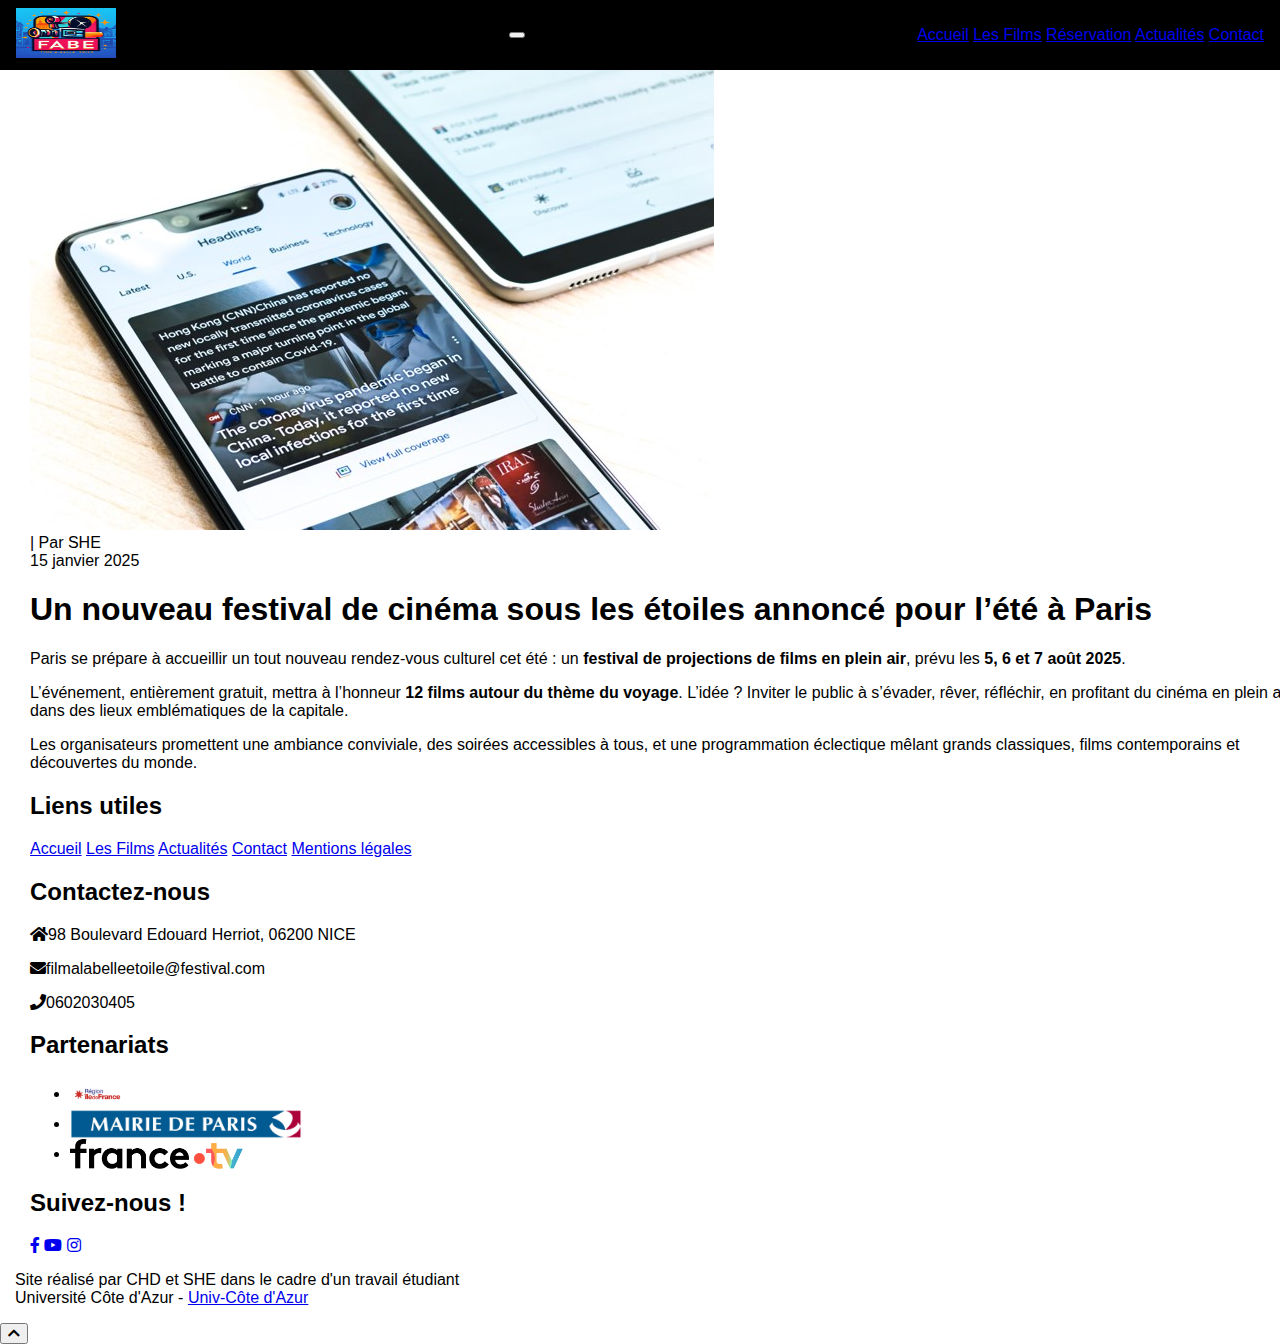
==== commit 3a96c998: "Add files via upload" ====
--- a/article.html
+++ b/article.html
@@ -9,8 +9,8 @@
     <!-- Open Graph meta data -->
     <meta property="og:title" content="Festival Films à la Belle Etoile">
     <meta property="og:type" content="website">
-    <meta property="og:url" content="https://votre-site.com">
-    <meta property="og:image" content="images/03-actu.jpg">
+    <meta property="og:url" content="https://chaidine.github.io/festival/article.html">
+    <meta property="og:image" content="images/FABE.jpg">
     <meta property="og:description" content="Suivez les actualités du festival de cinéma en plein air à Paris.">
 
     <!-- Titre de la page -->
@@ -123,52 +123,69 @@
         </div>
     </div>
 
-    <!-- Footer -->
-    <footer class="container-fluid footer">
-        <div class="container py-3">
-            <div class="row">
-                <div class="col-12 col-md-3">
-                    <h2>Liens utiles</h2>
-                    <div class="footerLinks">
-                        <a href="index.html">Accueil</a>
-                        <a href="films.html">Les Films</a>
-                        <a href="blog.html">Actualités</a>
-                        <a href="contact.html">Contact</a>
-                        <a href="mentions-legales.html">Mentions légales</a>
-                    </div>
-                </div>
-                <div class="col-12 col-md-3">
-                    <h2>Contactez-nous</h2>
-                    <div class="contactIcons mb-3">
-                        <p><i class="fas fa-home pr-3"></i>98 Boulevard Edouard Herriot, 06200 NICE</p>
-                        <p><i class="fas fa-envelope pr-3"></i><a href="mailto:filmalabelleetoile@festival.com">filmalabelleetoile@festival.com</a></p>
-                        <p><i class="fas fa-phone pr-3"></i><a href="tel:+33602030405">0602030405</a></p>
-                    </div>
-                </div>
-                <div class="col-12 col-md-3">
-                    <h2>Partenariats</h2>
-                    <div class="contactIcons mb-3">
-                        <ul>
-                            <li><a href="https://www.iledefrance.fr" target="_blank"><img src="images/IDF.jpg" alt="Logo Île-de-France" style="height: 30px;"></a></li>
-                            <li><a href="https://www.paris.fr" target="_blank"><img src="images/Mairie de Paris.jpg" alt="Logo Paris" style="height: 30px;"></a></li>
-                            <li><a href="https://www.francetvinfo.fr" target="_blank"><img src="images/France.tv.jpg" alt="Logo France TV" style="height: 30px;"></a></li>
-                        </ul>
-                    </div>
-                </div>
-                <div class="col-12 col-md-3">
-                    <h2>Suivez-nous !</h2>
-                    <div class="socialicons">
-                        <a href="#" aria-label="Facebook"><i class="fab fa-facebook-f"></i></a>
-                        <a href="#" aria-label="YouTube"><i class="fab fa-youtube"></i></a>
-                        <a href="#" aria-label="Instagram"><i class="fab fa-instagram"></i></a>
-                    </div>
-                </div>
-            </div>	
-        </div>
-        <div class="socketBkg text-center">
-            <p>Site réalisé par CHD et SHE dans le cadre d'un travail étudiant. Université Côte d'Azur - <a href="https://univ-cotedazur.fr/" target="_blank">Univ-Côte d'Azur</a></p>
-        </div>
-    </footer>
+    <!--07.footer-->
+		<footer class="container-fluid footer">
+			<div class="container py-3">
+				<div class="row">
+					<div class="col-12 col-md-3">
+						<h2>Liens utiles</h2>
+						<div class="footerLinks">
+							<a href="index.html">Accueil</a>
+							<a href="films.html">Les Films</a>
+							<a href="blog.html">Actualités</a>
+							<a href="contact.html">Contact</a>
+							<a href="mentions-legales.html">Mentions légales</a>
+						</div>
+					</div>
+					<div class="col-12 col-md-3 address">
+						<h2>Contactez-nous</h2>
+						<div class="contactIcons mb-3">
+							<p><span class="pr-3"><i class="fas fa-home"></i></span>98 Boulevard Edouard Herriot, 06200 NICE</p>
+							<p><span class="pr-3"><i class="fas fa-envelope"></i></span>filmalabelleetoile@festival.com</p>
+							<p><span class="pr-3"><i class="fas fa-phone"></i></span>0602030405</p>
+						</div>
+					</div>
+					<div class="col-12 col-md-3 partenaire">
+						<h2>Partenariats</h2>
+						<div class="contactIcons mb-3">
+							<ul>
+								<li>
+									<a href="https://www.iledefrance.fr" target="_blank">
+										<img src="images/IDF.jpg" alt="Logo Île-de-France" style="height: 30px; vertical-align: middle;">
+									</a>
+								</li>
+								<li>
+									<a href="https://www.paris.fr" target="_blank">
+										<img src="images/Mairie de Paris.jpg" alt="Logo Paris" style="height: 30px; vertical-align: middle;">
+									</a>
+								</li>
+								<li>
+									<a href="https://www.francetvinfo.fr" target="_blank">
+										<img src="images/France.tv.jpg" alt="Logo France TV" style="height: 30px; vertical-align: middle;">
+									</a>
+								</li>
+							</ul>
+												
+						</div>
+					</div>
+					<div class="col-12 col-md-3 social">
+						<h2>Suivez-nous !</h2>
+						<div class="socialicons">
+							<a href="#" title="Facebook" aria-label="Facebook"><i class="fab fa-facebook-f"></i></a>
+      <a href="#" title="YouTube" aria-label="YouTube"><i class="fab fa-youtube"></i></a>
+      <a href="#" title="Instagram" aria-label="Instagram"><i class="fab fa-instagram"></i></a>
+						</div>
+					</div>
+				</div>	
+			</div>
+			<div class="socketBkg ">
+				<div class="socket text-center">
+					<p>Site réalisé par CHD et SHE dans le cadre d'un travail étudiant <br>
+						Université Côte d'Azur - <a href="https://univ-cotedazur.fr/" target="_blank">Univ-Côte d'Azur</a></p>
+				</div>
+			</div>
+		</footer>
+		<!--end footer-->
 
     <!-- Scroll to top button -->
     <button onclick="topFunction()" id="myBtn" title="Revenir en haut" aria-label="Revenir en haut de page">
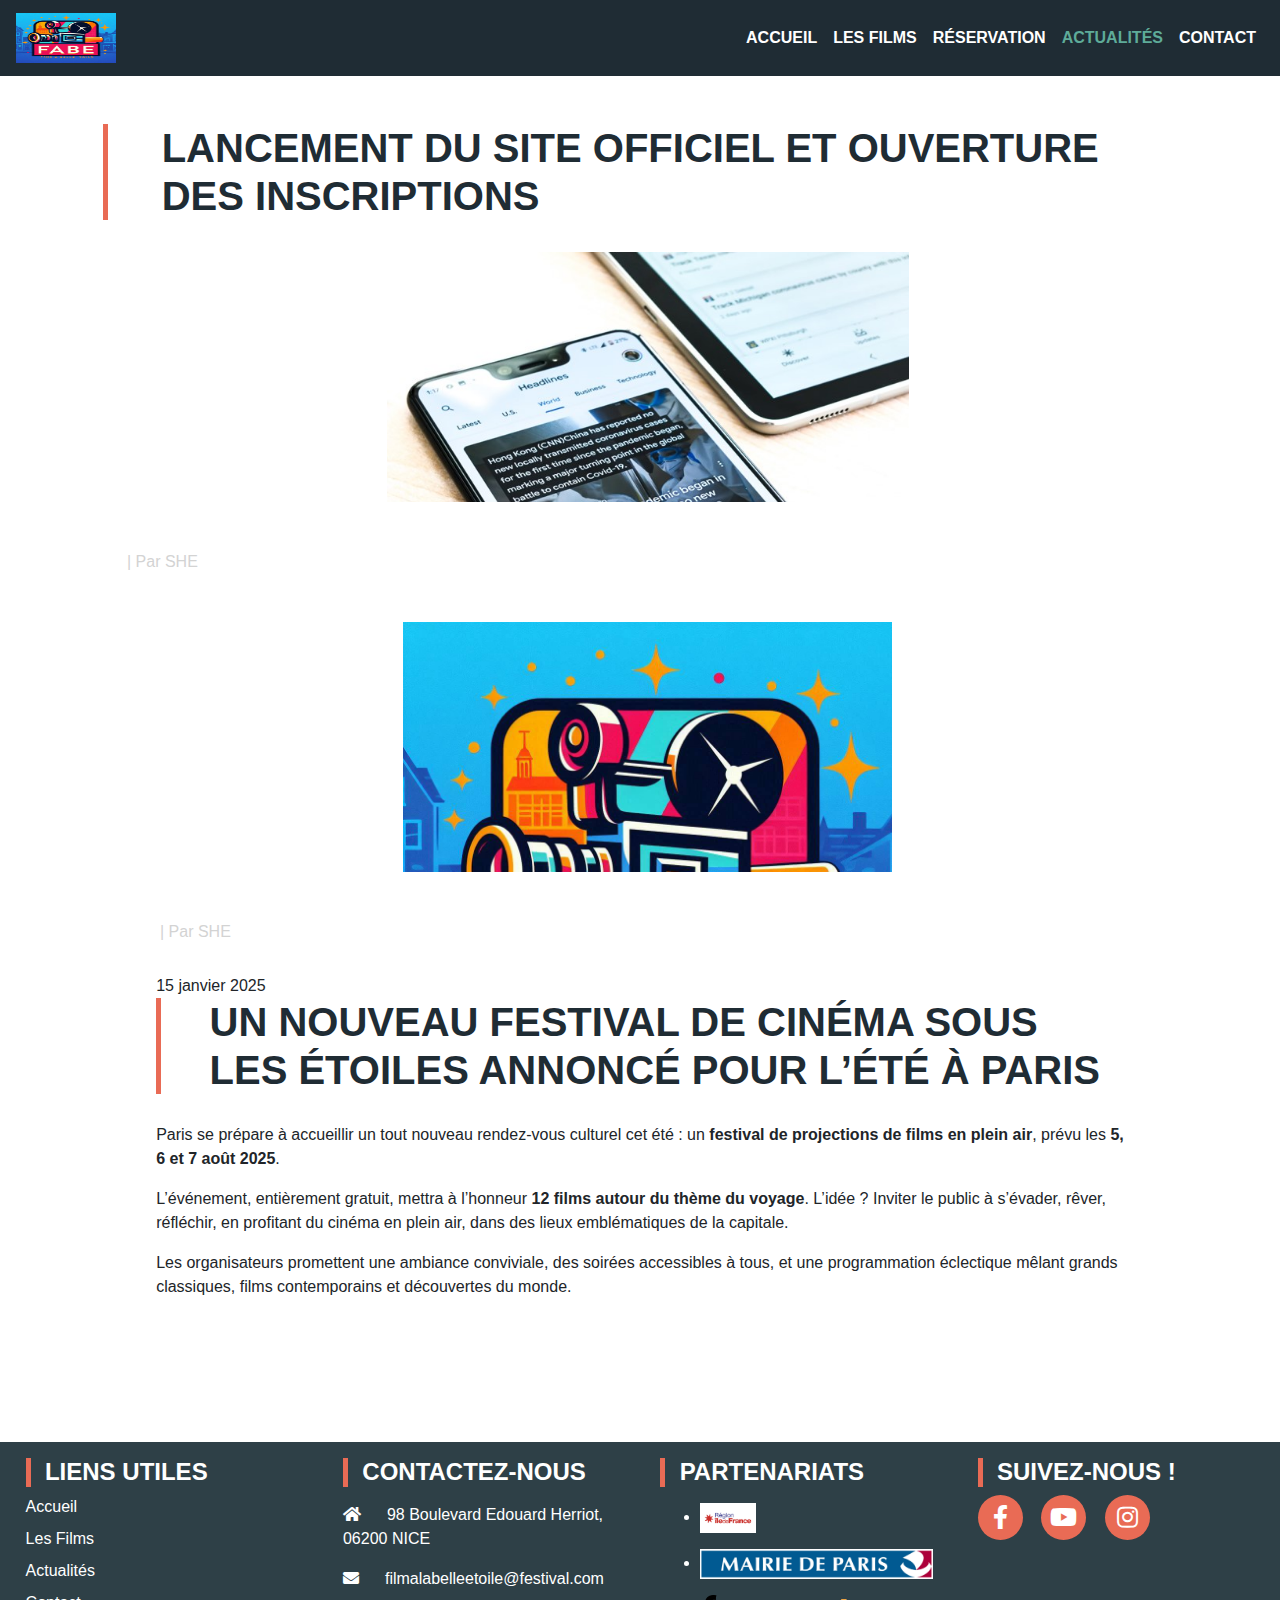
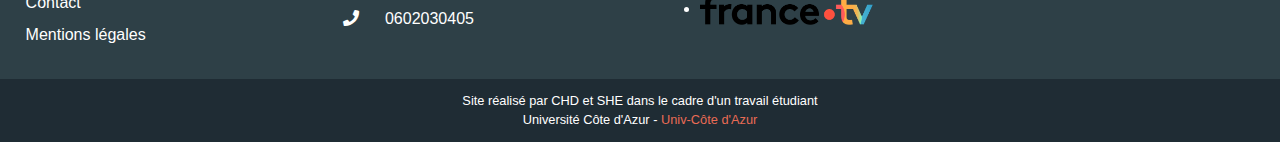
==== commit 133ca9f4: "Add files via upload" ====
--- a/article.html
+++ b/article.html
@@ -1,111 +1,126 @@
 <!DOCTYPE html>
 <html lang="fr">
 <head>
-    <!-- Meta tags -->
-    <meta charset="utf-8">
-    <meta name="viewport" content="width=device-width, initial-scale=1, shrink-to-fit=no">
-    <meta name="description" content="Festival de films en plein air à Paris. Découvrez les actualités du festival!">
-    
-    <!-- Open Graph meta data -->
-    <meta property="og:title" content="Festival Films à la Belle Etoile">
-    <meta property="og:type" content="website">
-    <meta property="og:url" content="https://chaidine.github.io/festival/article.html">
-    <meta property="og:image" content="images/FABE.jpg">
-    <meta property="og:description" content="Suivez les actualités du festival de cinéma en plein air à Paris.">
-
-    <!-- Titre de la page -->
-    <title>Actualités du festival !</title>
-
-    <!-- Preload des ressources critiques -->
-    <link rel="preload" href="images/FABE.jpg" as="image">
-    <link rel="preload" href="images/03-actu.jpg" as="image">
-    <link rel="preload" href="https://fonts.googleapis.com/css?family=Montserrat:400,700|Open+Sans:400,600,700&display=swap" as="font" type="font/woff2" crossorigin="anonymous">
-    
-    <!-- CSS critique et minifié -->
-    <style>
-      /* --- CSS critique pour affichage immédiat --- */
-      body {
-        margin: 0;
-        font-family: "Helvetica Neue", Helvetica, Arial, sans-serif;
-        background-color: #fff;
-      }
-      header, nav, .navbar {
-        display: flex;
-        align-items: center;
-        justify-content: space-between;
-        padding: 0.5rem 1rem;
-        background-color: #000;
-        color: #fff;
-      }
-      .navbar-brand img {
-        height: 50px;
-      }
-      .btn-custom {
-        background-color: #f39c12;
-        color: white;
-        border: none;
-        padding: 10px 20px;
-        border-radius: 5px;
-      }
-      .btn-custom:hover {
-        background-color: #e67e22;
-      }
-      .container, .container-fluid {
-        width: 100%;
-        padding: 0 15px;
-        margin: 0 auto;
-      }
-    </style>
-
-    <!-- Chargement différé du CSS -->
-    <link rel="stylesheet" href="css/stylescss.min.css" media="print" onload="this.media='all'">
-    <noscript><link rel="stylesheet" href="css/stylescss.min.css"></noscript>
-
-    <!-- Google Fonts -->
-    <link href="https://fonts.googleapis.com/css?family=Montserrat:400,700|Open+Sans:400,600,700&display=swap" rel="stylesheet">
-
-    <!-- Bootstrap CSS (version minifiée et préchargée si possible) -->
-    <link rel="stylesheet" href="css/bootstrap.min.css">
-
-    <!-- Font Awesome (préchargement si nécessaire) -->
-    <link rel="stylesheet" href="https://cdnjs.cloudflare.com/ajax/libs/font-awesome/5.15.4/css/all.min.css">
-
-    <!-- Google Analytics -->
-    <script async src="https://www.googletagmanager.com/gtag/js?id=G-39RLFYST27"></script>
-    <script>
-      window.dataLayer = window.dataLayer || [];
-      function gtag(){dataLayer.push(arguments);}
-      gtag('js', new Date());
-      gtag('config', 'G-39RLFYST27');
-    </script>
+  <meta charset="utf-8">
+  <meta name="viewport" content="width=device-width, initial-scale=1, shrink-to-fit=no">
+  <meta name="description" content="Site officiel du festival de films en plein air, découvrez le programme, les partenaires et inscrivez-vous dès maintenant !">
+
+  <!-- Open Graph -->
+  <meta property="og:title" content="Festival de Films en Plein Air"/>
+  <meta property="og:type" content="website"/>
+  <meta property="og:url" content="https://chaidine.github.io/festival/article.html"/>
+  <meta property="og:image" content="images/FABE.jpg"/>
+  <meta property="og:description" content="Suivez les actualités du festival de cinéma en plein air à Paris."/>
+
+  <title>Actualités du festival !</title>
+
+  <!-- Fonts -->
+  <link href="https://fonts.googleapis.com/css?family=Montserrat:400,700|Open+Sans:400,600,700&display=swap" rel="stylesheet">
+
+  <!-- Critical CSS inline -->
+  <style>
+    body {
+      margin: 0;
+      font-family: "Helvetica Neue", Helvetica, Arial, sans-serif;
+      background-color: #fff;
+    }
+    header, nav, .navbar {
+      display: flex;
+      align-items: center;
+      justify-content: space-between;
+      padding: 0.5rem 1rem;
+      background-color: #000;
+      color: #fff;
+    }
+    .navbar-brand img {
+      height: 50px;
+    }
+    .btn-custom {
+      background-color: #f39c12;
+      color: #fff;
+      border: none;
+      padding: 10px 20px;
+      border-radius: 5px;
+    }
+    .btn-custom:hover {
+      background-color: #e67e22;
+    }
+    h1, h2, h3 {
+      font-weight: bold;
+    }
+    .container, .container-fluid {
+      width: 100%;
+      padding: 0 15px;
+      margin: 0 auto;
+    }
+    .contactIcons i {
+      margin-right: 10px;
+    }
+    .socialicons a {
+      margin-right: 10px;
+      color: #fff;
+    }
+  </style>
+
+  <!-- Deferred non-critical CSS -->
+  <link rel="stylesheet" href="css/stylescss.css" media="print" onload="this.media='all'">
+  <noscript><link rel="stylesheet" href="css/stylescss.css"></noscript>
+  <link rel="stylesheet" href="css/bootstrap.css">
+  <link rel="stylesheet" href="webfonts/all.css">
+
+  <!-- Analytics -->
+  <script async src="https://www.googletagmanager.com/gtag/js?id=G-39RLFYST27"></script>
+  <script>
+    window.dataLayer = window.dataLayer || [];
+    function gtag(){dataLayer.push(arguments);}
+    gtag('js', new Date());
+    gtag('config', 'G-39RLFYST27');
+  </script>
 </head>
+
 <body>
 
-    <!-- Navigation -->
-    <nav class="navbar sticky-top navbar-expand-lg navbar-dark maNav">
-        <a class="navbar-brand" href="index.html">
-            <img src="images/FABE.jpg" width="100" alt="Logo du festival Films à la Belle Etoile">
-        </a>
-        <button class="navbar-toggler" type="button" data-toggle="collapse" data-target="#navbarNavAltMarkup" aria-controls="navbarNavAltMarkup" aria-expanded="false" aria-label="Toggle navigation">
-            <span class="navbar-toggler-icon"></span>
-        </button>
-        <div class="collapse navbar-collapse" id="navbarNavAltMarkup">
-            <div class="navbar-nav ml-auto">
-                <a class="nav-item nav-link" href="index.html">Accueil</a>
-                <a class="nav-item nav-link" href="films.html">Les Films</a>
-                <a class="nav-item nav-link" href="index.html#booking">Réservation</a>
-                <a class="nav-item nav-link active" href="blog.html">Actualités</a>
-                <a class="nav-item nav-link" href="contact.html">Contact</a>
-            </div>
+  <!-- Navigation -->
+  <nav class="navbar sticky-top navbar-expand-lg navbar-dark maNav">
+    <a class="navbar-brand" href="index.html">
+      <img src="images/FABE.jpg" width="100" alt="Logo du festival Films à la Belle Etoile">
+    </a>
+    <button class="navbar-toggler" type="button" data-toggle="collapse" data-target="#navbarNavAltMarkup"
+      aria-controls="navbarNavAltMarkup" aria-expanded="false" aria-label="Toggle navigation">
+      <span class="navbar-toggler-icon"></span>
+    </button>
+    <div class="collapse navbar-collapse" id="navbarNavAltMarkup">
+      <div class="navbar-nav ml-auto">
+        <a class="nav-item nav-link" href="index.html">Accueil</a>
+        <a class="nav-item nav-link" href="films.html">Les Films</a>
+        <a class="nav-item nav-link" href="index.html#booking">Réservation</a>
+        <a class="nav-item nav-link active" href="blog.html">Actualités</a>
+        <a class="nav-item nav-link" href="contact.html">Contact</a>
+      </div>
+    </div>
+  </nav>
+
+  <!-- Article -->
+  <main class="container-fluid">
+    <section class="container article p-5">
+      <div class="row">
+        <h1>Lancement du site officiel et ouverture des inscriptions</h1>
+      </div>
+      <div class="row justify-content-center">
+        <div class="firstImg col-md-6">
+          <img src="images/03-actu.jpg" class="img-fluid" alt="Image Festival" loading="lazy">
         </div>
-    </nav>
-
-    <!-- Article -->
+      </div>
+      <div class="row">
+        <div class="infoBlog pl-4 pt-5">| Par SHE</div>
+      </div>
+      <div class="row">
+         <!-- Article -->
     <div class="container-fluid">
         <div class="container article p-5">
             <div class="row justify-content-center">
                 <div class="firstImg col-md-6">
-                    <img src="images/03-actu.jpg" class="img-fluid" alt="Affiche du festival de cinéma sous les étoiles à Paris" loading="lazy">
+                    <img src="images/FABE.jpg" class="img-fluid" alt="Affiche du festival de cinéma sous les étoiles à Paris" loading="lazy">
                 </div>
             </div>
             <div class="row">
@@ -119,11 +134,11 @@
                     <p>L’événement, entièrement gratuit, mettra à l’honneur <strong>12 films autour du thème du voyage</strong>. L’idée ? Inviter le public à s’évader, rêver, réfléchir, en profitant du cinéma en plein air, dans des lieux emblématiques de la capitale.</p>
                     <p>Les organisateurs promettent une ambiance conviviale, des soirées accessibles à tous, et une programmation éclectique mêlant grands classiques, films contemporains et découvertes du monde.</p>
                 </article>
-            </div> 
-        </div>
-    </div>
-
-    <!--07.footer-->
+      </div>
+    </section>
+  </main>
+
+  <!--07.footer-->
 		<footer class="container-fluid footer">
 			<div class="container py-3">
 				<div class="row">
@@ -187,16 +202,20 @@
 		</footer>
 		<!--end footer-->
 
-    <!-- Scroll to top button -->
-    <button onclick="topFunction()" id="myBtn" title="Revenir en haut" aria-label="Revenir en haut de page">
-        <i class="fas fa-chevron-up" aria-hidden="true"></i>
-    </button>
-
-    <!-- Optional JavaScript -->
-    <script src="https://code.jquery.com/jquery-3.2.1.slim.min.js" integrity="sha384-KJ3o2DKtIkvYIK3UENzmM7KCkRr/rE9/Qpg6aAZGJwFDMVNA/GpGFF93hXpG5KkN" crossorigin="anonymous"></script>
-    <script src="https://cdnjs.cloudflare.com/ajax/libs/popper.js/1.12.9/umd/popper.min.js" integrity="sha384-ApNbgh9B+Y1QKtv3Rn7W3mgPxhU9K/ScQsAP7hUibX39j7fakFPskvXusvfa0b4Q" crossorigin="anonymous"></script>
-    <script src="https://maxcdn.bootstrapcdn.com/bootstrap/4.0.0/js/bootstrap.min.js" integrity="sha384-JZR6Spejh4U02d8jOt6vLEHfe/JQGiRRSQQxSfFWpi1MquVdAyjUar5+76PVCmYl" crossorigin="anonymous"></script>
-    <script src="js/main.js"></script>
-
+
+  <!-- Scroll to Top -->
+  <button onclick="topFunction()" id="myBtn" title="Retour en haut"><i class="fas fa-chevron-up"></i></button>
+  <script>
+    function topFunction() {
+      document.body.scrollTop = 0;
+      document.documentElement.scrollTop = 0;
+    }
+  </script>
+
+  <!-- Scripts -->
+  <script src="https://code.jquery.com/jquery-3.2.1.min.js" defer></script>
+  <script src="https://cdnjs.cloudflare.com/ajax/libs/popper.js/1.12.9/umd/popper.min.js" defer></script>
+  <script src="https://maxcdn.bootstrapcdn.com/bootstrap/4.0.0/js/bootstrap.min.js" defer></script>
+  <script src="js/main.js" defer></script>
 </body>
 </html>
--- a/css/stylescss.css
+++ b/css/stylescss.css
@@ -0,0 +1,303 @@
+body, html {
+  padding: 0;
+  margin: 0; }
+
+body {
+  font-family: "Open Sans", sans-serif;
+  color: #595959;
+  position: relative; }
+  body h1, body h2 {
+    text-transform: uppercase;
+    color: #1f2c34;
+    font-family: "Monserrat", sans-serif;
+    font-weight: 700;
+    border-left: 5px solid #e96b55;
+    padding-left: 5%;
+    margin-bottom: 3%; }
+  body a {
+    color: #e96b55; }
+    body a:hover {
+      color: #5eab99;
+      text-decoration: none; }
+  body .btn-custom {
+    background: transparent;
+    border: 2px solid #e96b55;
+    border-radius: 25px;
+    color: #e96b55;
+    font-weight: 600;
+    text-transform: uppercase; }
+    body .btn-custom:hover {
+      border-color: #5eab99;
+      color: #5eab99; }
+  body .container-fluid {
+    padding: 0; }
+    body .container-fluid aside {
+      padding: 0; }
+    body .container-fluid article {
+      padding: 3% 2%; }
+  body #myBtn {
+    display: none;
+    /* Hidden by default */
+    position: fixed;
+    /* Fixed/sticky position */
+    bottom: 20px;
+    /* Place the button at the bottom of the page */
+    right: 30px;
+    /* Place the button 30px from the right */
+    z-index: 99;
+    /* Make sure it does not overlap */
+    border: 2px solid #e96b55;
+    /* Remove borders */
+    outline: none;
+    /* Remove outline */
+    background-color: transparent;
+    /* Set a background color */
+    color: #e96b55;
+    /* Text color */
+    cursor: pointer;
+    /* Add a mouse pointer on hover */
+    padding: 15px;
+    /* Some padding */
+    border-radius: 10px;
+    /* Rounded corners */
+    font-size: 18px;
+    /* Increase font size */ }
+  body #myBtn:hover {
+    background-color: #f0f193;
+    /* Add a dark-grey background on hover */ }
+
+.maNav {
+  background: #1f2c34; }
+  .maNav .navbar-nav a.nav-link {
+    text-transform: uppercase;
+    color: #fff;
+    font-weight: 600; }
+    .maNav .navbar-nav a.nav-link:hover {
+      color: #5eab99; }
+  .maNav .navbar-nav a.nav-link.active {
+    color: #5eab99; }
+
+.welcome aside {
+  background: url("../images/01-Image.jpg") no-repeat bottom;
+  background-size: 100% auto;
+  height: auto;
+  min-height: 200px; }
+.welcome article {
+  background: #e96b55;
+  color: white;
+  text-align: center;
+  text-transform: uppercase; }
+  .welcome article .date {
+    padding: 5% 0 7%; }
+    .welcome article .date span {
+      display: block;
+      font-family: 'Montserrat', sans-serif;
+      font-weight: 700; }
+  .welcome article .textshadow {
+    font-size: 4rem;
+    text-shadow: 5px 0px 0px #5eab99; }
+  .welcome article .btn-custom {
+    color: #f0f193;
+    border-color: #f0f193;
+    margin-top: 5%; }
+    .welcome article .btn-custom:hover {
+      color: white;
+      border-color: white; }
+
+.about aside {
+  background: url("../images/02-Image.jpg") no-repeat center;
+  background-size: 100% auto;
+  height: auto;
+  min-height: 200px; }
+
+.news aside {
+  background: url("../images/03-Image.jpg") no-repeat center;
+  background-size: 100% auto;
+  height: auto;
+  min-height: 200px; }
+
+.movie {
+  background: #f8d480 url("../images/04-Image.jpg") no-repeat bottom;
+  background-size: 100% auto;
+  height: auto;
+  min-height: 200px; }
+  .movie .row {
+    padding: 3% 2%; }
+
+.booking aside {
+  background: url("../images/05-Image.jpg") no-repeat center;
+  background-size: 100% auto;
+  height: auto;
+  min-height: 200px; }
+
+.form-group {
+  position: relative; }
+
+.contactPage .col-sm-12 .cardForm {
+  margin-bottom: 3%; }
+
+.address h2 {
+  font-size: 1.5rem;
+  margin-bottom: 1rem; }
+.address .contactIcons {
+  display: inline-block; }
+.address .banContact {
+  width: 100%;
+  height: 200px;
+  position: relative;
+  overflow: hidden; }
+  .address .banContact img {
+    width: 100%;
+    position: absolute;
+    top: -35%; }
+footer .container{
+  max-width: 1450px;
+  padding-left: 2%;
+}
+footer {
+  background: #2e4047;
+  color: white; }
+  footer h2 {
+    font-size: 1.5rem; }
+  footer .footerLinks a {
+    display: block;
+    color: white; 
+    margin-top: 0.5rem;}
+    footer .footerLinks a:hover {
+      color: #5eab99; }
+  footer .social .socialicons a {
+    color: white;
+    font-size: 1.5rem;
+    line-height: 45px;
+    margin-right: 5%;
+    text-align: center;
+    display: inline-block;
+    width: 45px;
+    height: 45px;
+    background-color: #e96b55;
+    border-radius: 45px; }
+    footer .social .socialicons a:hover {
+      background-color: #5eab99; }
+  footer .socketBkg {
+    background: #1f2c34;
+    width: 100%;
+    font-size: 0.8rem; }
+    footer .socketBkg p {
+      padding: 1% 0%; }
+  footer h2 {
+    color: white; }
+footer .partenaire ul li{
+  margin-top: 1rem;
+}
+.jumbotron {
+  background: #5eab99; }
+  .jumbotron span {
+    color: white;
+    text-transform: uppercase;
+    font-family: 'Montserrat', sans-serif;
+    font-size: xx-large;
+    font-weight: 700; }
+
+.container-fluid.filmlist {
+  padding-top: 3%; }
+  .container-fluid.filmlist h3 {
+    font-size: 1rem;
+    font-family: 'Montserrat', sans-serif; }
+  .container-fluid.filmlist .note {
+    color: #e96b55;
+    margin: 3% 0%; }
+  .container-fluid.filmlist span {
+    color: lightgrey;
+    padding-right: 2%; }
+
+.film01 aside {
+  background: url("../images/images.jpg") no-repeat top;
+  background-size: 100% auto;
+  height: auto;
+  min-height: 200px; }
+
+.film02 aside {
+  background: url("../images/Aguirre.jpg") no-repeat top;
+  background-size: 100% auto;
+  height: auto;
+  min-height: 200px; }
+
+.film03 aside {
+  background: url("../images/dolce.jpg") no-repeat top;
+  background-size: 100% auto;
+  height: auto;
+  min-height: 200px; }
+
+.film04 aside {
+  background: url("../images/hulot.jpg") no-repeat top;
+  background-size: 100% auto;
+  height: auto;
+  min-height: 200px; }
+
+.film05 aside {
+  background: url("../images/lawrence.jpg") no-repeat top;
+  background-size: 100% auto;
+  height: auto;
+  min-height: 200px; }
+
+.film06 aside {
+  background: url("../images/paris texas.jpg") no-repeat top;
+  background-size: 100% auto;
+  height: auto;
+  min-height: 200px; }
+
+.film07 aside {
+  background: url("../images/salaire.jpg") no-repeat top;
+  background-size: 100% auto;
+  height: auto;
+  min-height: 200px; }
+
+.film08 aside {
+  background: url("../images/auberge.jpg") no-repeat top;
+  background-size: 100% auto;
+  height: auto;
+  min-height: 200px; }
+
+.film09 aside {
+  background: url("../images/intowild.jpg") no-repeat top;
+  background-size: 100% auto;
+  height: auto;
+  min-height: 200px; }
+
+.film10 aside {
+  background: url("../images/le-grand-voyage.jpg") no-repeat top;
+  background-size: 100% auto;
+  height: auto;
+  min-height: 200px; }
+
+.film11 aside {
+  background: url("../images/les-ailes-du-desir.jpg") no-repeat top;
+  background-size: 100% auto;
+  height: auto;
+  min-height: 200px; }
+
+.film12 aside {
+  background: url("../images/lost_in_translation.jpg") no-repeat top;
+  background-size: 100% auto;
+  height: auto;
+  min-height: 200px; }
+
+.infoBlog {
+  color: lightgrey;
+  font-size: x-small; }
+
+.card-title {
+  font-family: 'Montserrat', sans-serif;
+  font-weight: 600; }
+
+.article .firstImg {
+  position: relative;
+  overflow: hidden;
+  width: 100%;
+  height: 250px; }
+  .article .firstImg img {
+    position: absolute; }
+.article .infoBlog {
+  font-size: 1rem; }
+
+/*# sourceMappingURL=stylescss.css.map */
--- a/css/stylescss.css
+++ b/css/stylescss.css
@@ -0,0 +1,303 @@
+body, html {
+  padding: 0;
+  margin: 0; }
+
+body {
+  font-family: "Open Sans", sans-serif;
+  color: #595959;
+  position: relative; }
+  body h1, body h2 {
+    text-transform: uppercase;
+    color: #1f2c34;
+    font-family: "Monserrat", sans-serif;
+    font-weight: 700;
+    border-left: 5px solid #e96b55;
+    padding-left: 5%;
+    margin-bottom: 3%; }
+  body a {
+    color: #e96b55; }
+    body a:hover {
+      color: #5eab99;
+      text-decoration: none; }
+  body .btn-custom {
+    background: transparent;
+    border: 2px solid #e96b55;
+    border-radius: 25px;
+    color: #e96b55;
+    font-weight: 600;
+    text-transform: uppercase; }
+    body .btn-custom:hover {
+      border-color: #5eab99;
+      color: #5eab99; }
+  body .container-fluid {
+    padding: 0; }
+    body .container-fluid aside {
+      padding: 0; }
+    body .container-fluid article {
+      padding: 3% 2%; }
+  body #myBtn {
+    display: none;
+    /* Hidden by default */
+    position: fixed;
+    /* Fixed/sticky position */
+    bottom: 20px;
+    /* Place the button at the bottom of the page */
+    right: 30px;
+    /* Place the button 30px from the right */
+    z-index: 99;
+    /* Make sure it does not overlap */
+    border: 2px solid #e96b55;
+    /* Remove borders */
+    outline: none;
+    /* Remove outline */
+    background-color: transparent;
+    /* Set a background color */
+    color: #e96b55;
+    /* Text color */
+    cursor: pointer;
+    /* Add a mouse pointer on hover */
+    padding: 15px;
+    /* Some padding */
+    border-radius: 10px;
+    /* Rounded corners */
+    font-size: 18px;
+    /* Increase font size */ }
+  body #myBtn:hover {
+    background-color: #f0f193;
+    /* Add a dark-grey background on hover */ }
+
+.maNav {
+  background: #1f2c34; }
+  .maNav .navbar-nav a.nav-link {
+    text-transform: uppercase;
+    color: #fff;
+    font-weight: 600; }
+    .maNav .navbar-nav a.nav-link:hover {
+      color: #5eab99; }
+  .maNav .navbar-nav a.nav-link.active {
+    color: #5eab99; }
+
+.welcome aside {
+  background: url("../images/01-Image.jpg") no-repeat bottom;
+  background-size: 100% auto;
+  height: auto;
+  min-height: 200px; }
+.welcome article {
+  background: #e96b55;
+  color: white;
+  text-align: center;
+  text-transform: uppercase; }
+  .welcome article .date {
+    padding: 5% 0 7%; }
+    .welcome article .date span {
+      display: block;
+      font-family: 'Montserrat', sans-serif;
+      font-weight: 700; }
+  .welcome article .textshadow {
+    font-size: 4rem;
+    text-shadow: 5px 0px 0px #5eab99; }
+  .welcome article .btn-custom {
+    color: #f0f193;
+    border-color: #f0f193;
+    margin-top: 5%; }
+    .welcome article .btn-custom:hover {
+      color: white;
+      border-color: white; }
+
+.about aside {
+  background: url("../images/02-Image.jpg") no-repeat center;
+  background-size: 100% auto;
+  height: auto;
+  min-height: 200px; }
+
+.news aside {
+  background: url("../images/03-Image.jpg") no-repeat center;
+  background-size: 100% auto;
+  height: auto;
+  min-height: 200px; }
+
+.movie {
+  background: #f8d480 url("../images/04-Image.jpg") no-repeat bottom;
+  background-size: 100% auto;
+  height: auto;
+  min-height: 200px; }
+  .movie .row {
+    padding: 3% 2%; }
+
+.booking aside {
+  background: url("../images/05-Image.jpg") no-repeat center;
+  background-size: 100% auto;
+  height: auto;
+  min-height: 200px; }
+
+.form-group {
+  position: relative; }
+
+.contactPage .col-sm-12 .cardForm {
+  margin-bottom: 3%; }
+
+.address h2 {
+  font-size: 1.5rem;
+  margin-bottom: 1rem; }
+.address .contactIcons {
+  display: inline-block; }
+.address .banContact {
+  width: 100%;
+  height: 200px;
+  position: relative;
+  overflow: hidden; }
+  .address .banContact img {
+    width: 100%;
+    position: absolute;
+    top: -35%; }
+footer .container{
+  max-width: 1450px;
+  padding-left: 2%;
+}
+footer {
+  background: #2e4047;
+  color: white; }
+  footer h2 {
+    font-size: 1.5rem; }
+  footer .footerLinks a {
+    display: block;
+    color: white; 
+    margin-top: 0.5rem;}
+    footer .footerLinks a:hover {
+      color: #5eab99; }
+  footer .social .socialicons a {
+    color: white;
+    font-size: 1.5rem;
+    line-height: 45px;
+    margin-right: 5%;
+    text-align: center;
+    display: inline-block;
+    width: 45px;
+    height: 45px;
+    background-color: #e96b55;
+    border-radius: 45px; }
+    footer .social .socialicons a:hover {
+      background-color: #5eab99; }
+  footer .socketBkg {
+    background: #1f2c34;
+    width: 100%;
+    font-size: 0.8rem; }
+    footer .socketBkg p {
+      padding: 1% 0%; }
+  footer h2 {
+    color: white; }
+footer .partenaire ul li{
+  margin-top: 1rem;
+}
+.jumbotron {
+  background: #5eab99; }
+  .jumbotron span {
+    color: white;
+    text-transform: uppercase;
+    font-family: 'Montserrat', sans-serif;
+    font-size: xx-large;
+    font-weight: 700; }
+
+.container-fluid.filmlist {
+  padding-top: 3%; }
+  .container-fluid.filmlist h3 {
+    font-size: 1rem;
+    font-family: 'Montserrat', sans-serif; }
+  .container-fluid.filmlist .note {
+    color: #e96b55;
+    margin: 3% 0%; }
+  .container-fluid.filmlist span {
+    color: lightgrey;
+    padding-right: 2%; }
+
+.film01 aside {
+  background: url("../images/images.jpg") no-repeat top;
+  background-size: 100% auto;
+  height: auto;
+  min-height: 200px; }
+
+.film02 aside {
+  background: url("../images/Aguirre.jpg") no-repeat top;
+  background-size: 100% auto;
+  height: auto;
+  min-height: 200px; }
+
+.film03 aside {
+  background: url("../images/dolce.jpg") no-repeat top;
+  background-size: 100% auto;
+  height: auto;
+  min-height: 200px; }
+
+.film04 aside {
+  background: url("../images/hulot.jpg") no-repeat top;
+  background-size: 100% auto;
+  height: auto;
+  min-height: 200px; }
+
+.film05 aside {
+  background: url("../images/lawrence.jpg") no-repeat top;
+  background-size: 100% auto;
+  height: auto;
+  min-height: 200px; }
+
+.film06 aside {
+  background: url("../images/paris texas.jpg") no-repeat top;
+  background-size: 100% auto;
+  height: auto;
+  min-height: 200px; }
+
+.film07 aside {
+  background: url("../images/salaire.jpg") no-repeat top;
+  background-size: 100% auto;
+  height: auto;
+  min-height: 200px; }
+
+.film08 aside {
+  background: url("../images/auberge.jpg") no-repeat top;
+  background-size: 100% auto;
+  height: auto;
+  min-height: 200px; }
+
+.film09 aside {
+  background: url("../images/intowild.jpg") no-repeat top;
+  background-size: 100% auto;
+  height: auto;
+  min-height: 200px; }
+
+.film10 aside {
+  background: url("../images/le-grand-voyage.jpg") no-repeat top;
+  background-size: 100% auto;
+  height: auto;
+  min-height: 200px; }
+
+.film11 aside {
+  background: url("../images/les-ailes-du-desir.jpg") no-repeat top;
+  background-size: 100% auto;
+  height: auto;
+  min-height: 200px; }
+
+.film12 aside {
+  background: url("../images/lost_in_translation.jpg") no-repeat top;
+  background-size: 100% auto;
+  height: auto;
+  min-height: 200px; }
+
+.infoBlog {
+  color: lightgrey;
+  font-size: x-small; }
+
+.card-title {
+  font-family: 'Montserrat', sans-serif;
+  font-weight: 600; }
+
+.article .firstImg {
+  position: relative;
+  overflow: hidden;
+  width: 100%;
+  height: 250px; }
+  .article .firstImg img {
+    position: absolute; }
+.article .infoBlog {
+  font-size: 1rem; }
+
+/*# sourceMappingURL=stylescss.css.map */
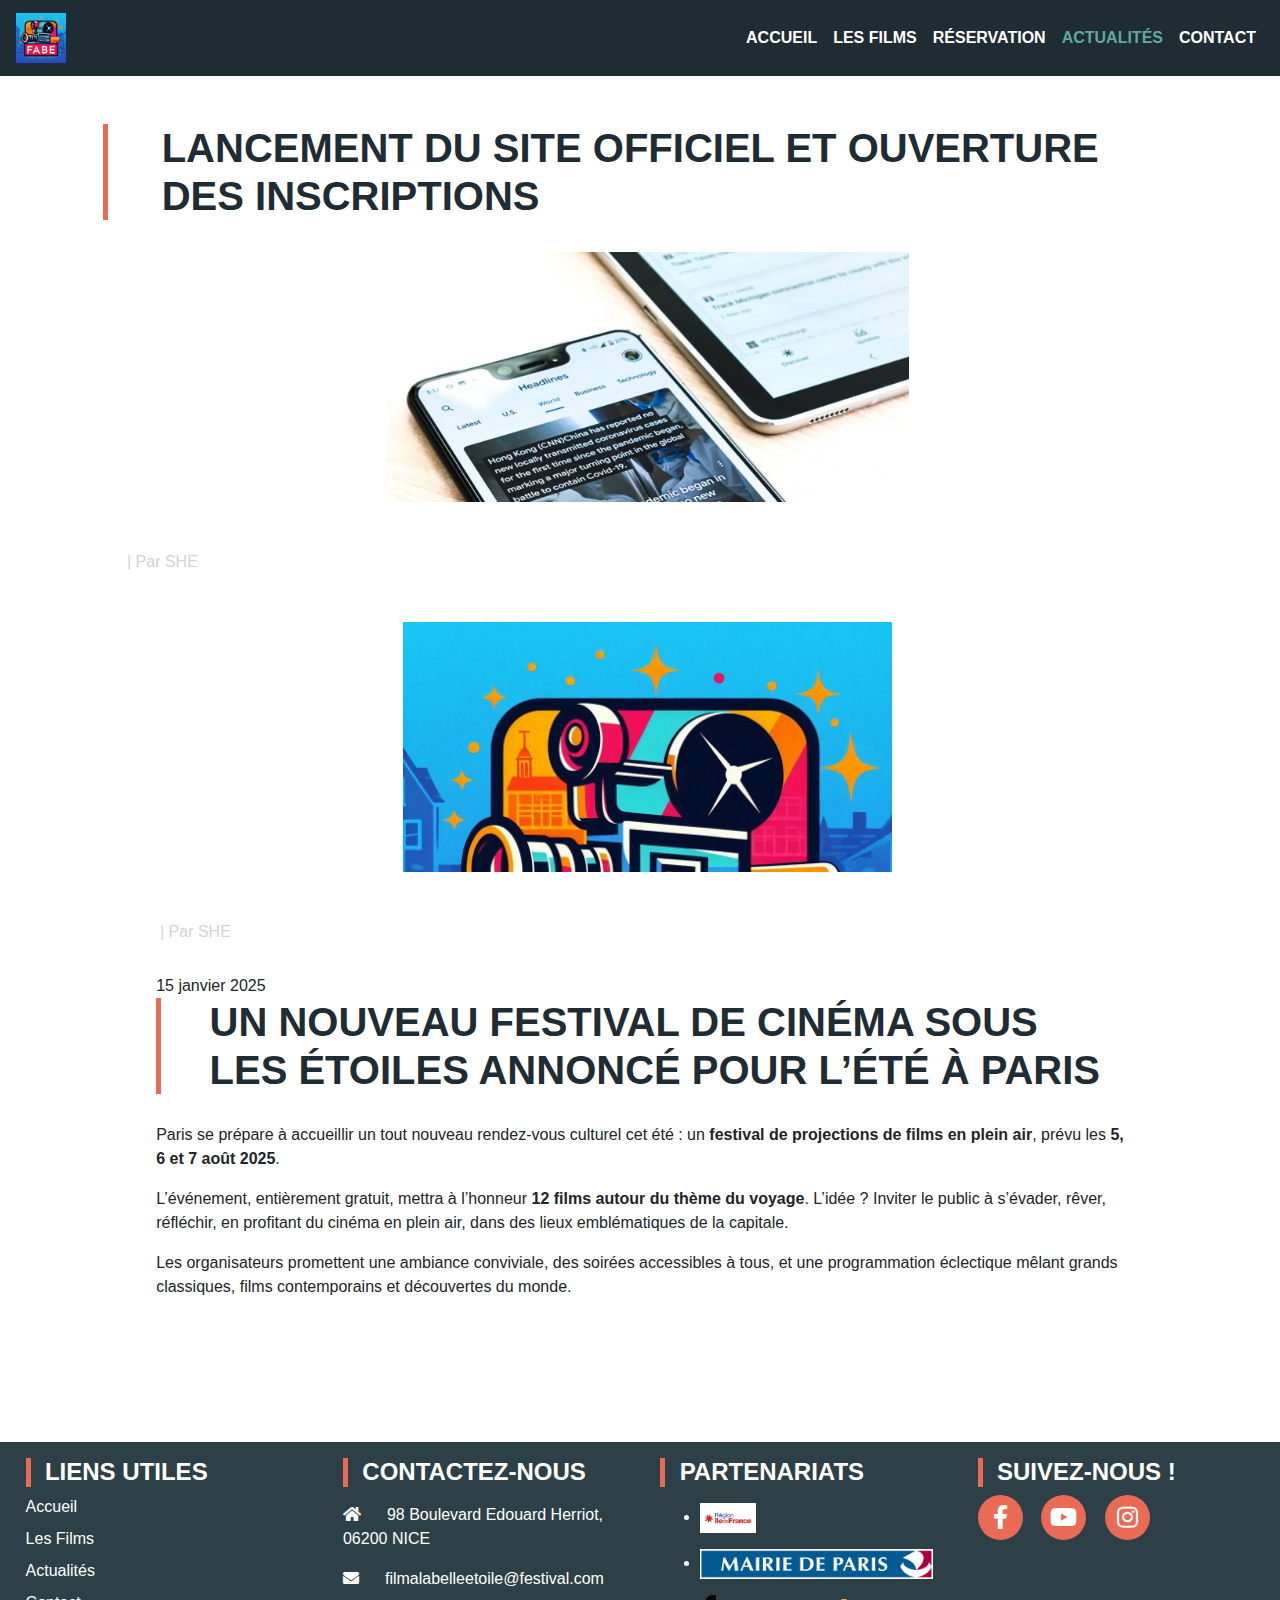
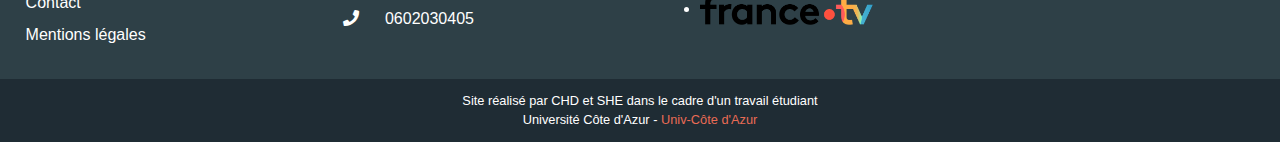
==== commit b8ac9bdb: "Add files via upload" ====
--- a/article.html
+++ b/article.html
@@ -83,7 +83,7 @@
   <!-- Navigation -->
   <nav class="navbar sticky-top navbar-expand-lg navbar-dark maNav">
     <a class="navbar-brand" href="index.html">
-      <img src="images/FABE.jpg" width="100" alt="Logo du festival Films à la Belle Etoile">
+      <img src="images/FABE.jpg" width="50" alt="Logo du festival Films à la Belle Etoile">
     </a>
     <button class="navbar-toggler" type="button" data-toggle="collapse" data-target="#navbarNavAltMarkup"
       aria-controls="navbarNavAltMarkup" aria-expanded="false" aria-label="Toggle navigation">
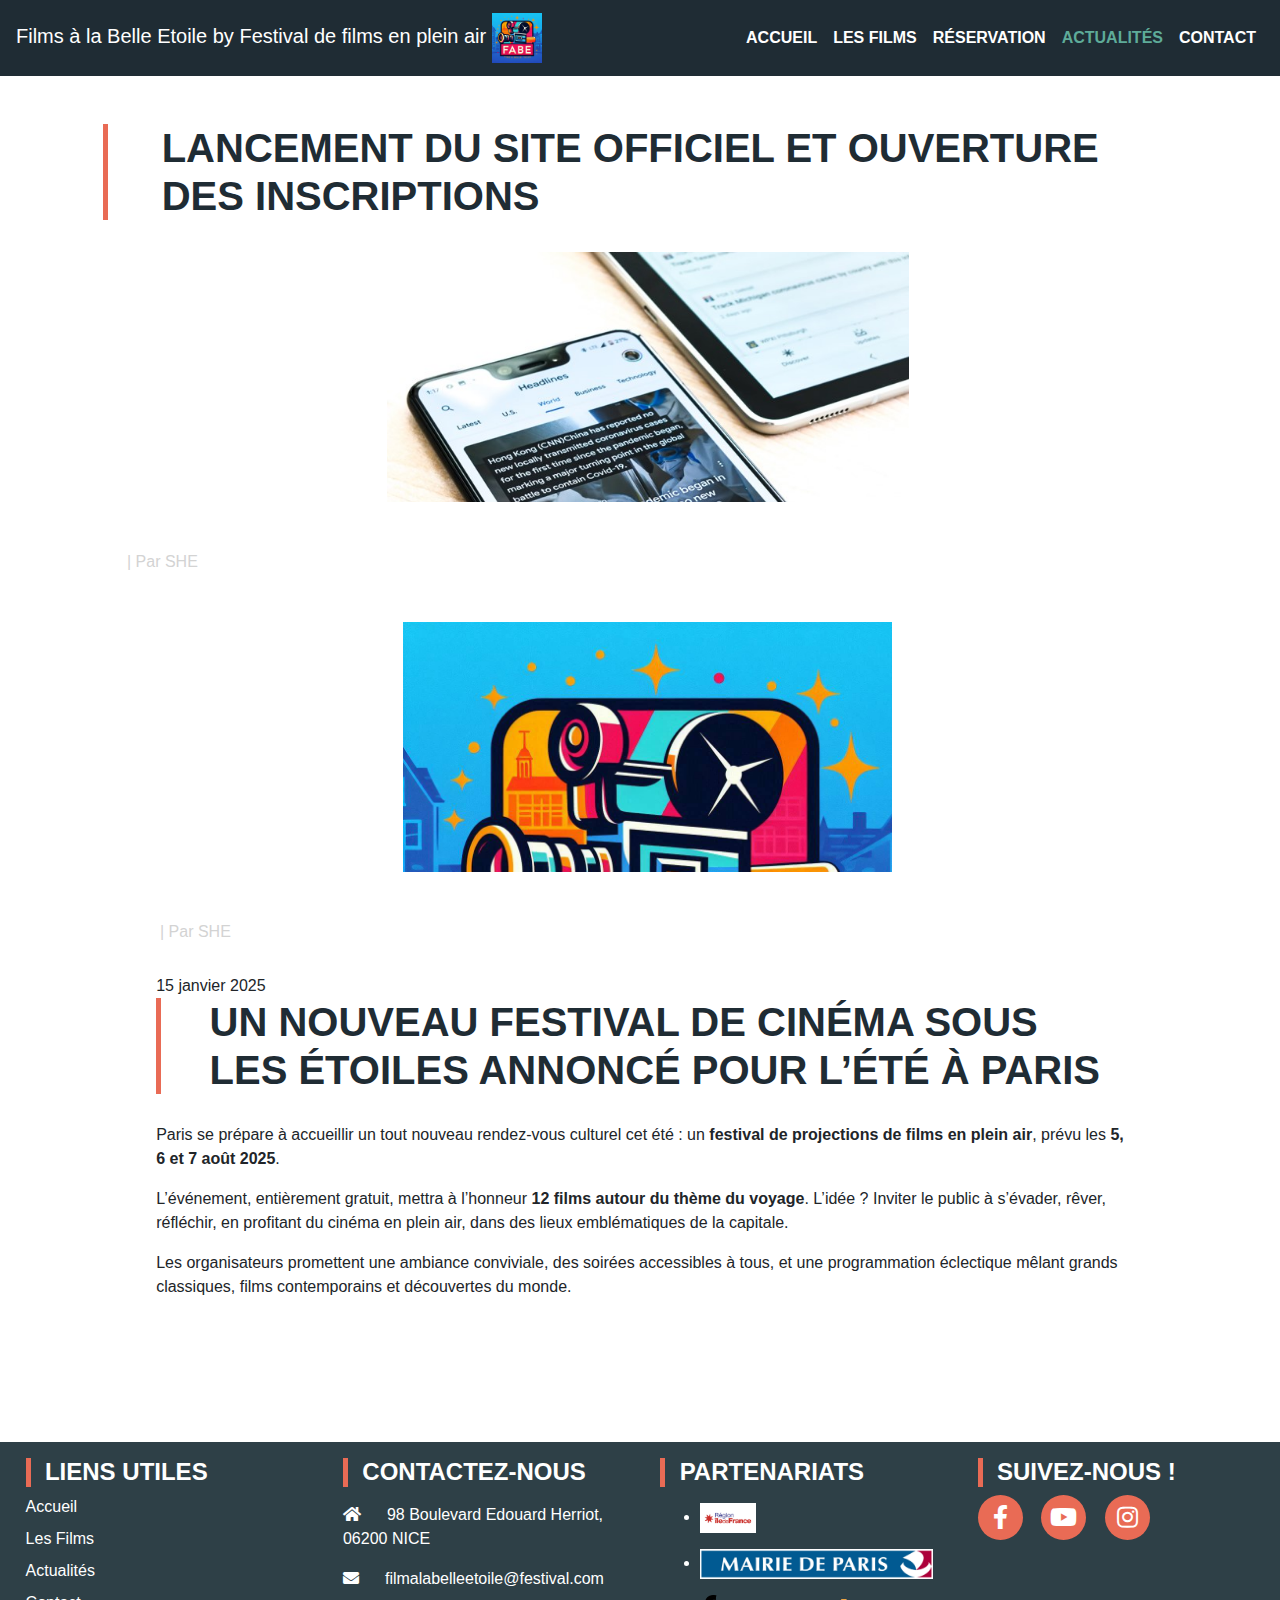
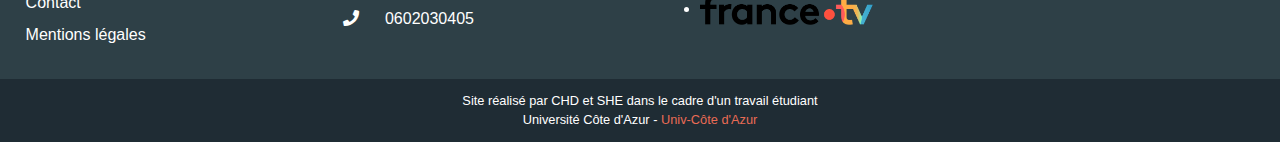
==== commit a68c6586: "Add files via upload" ====
--- a/article.html
+++ b/article.html
@@ -1,6 +1,15 @@
 <!DOCTYPE html>
 <html lang="fr">
 <head>
+
+<!-- Google Tag Manager -->
+<script>(function(w,d,s,l,i){w[l]=w[l]||[];w[l].push({'gtm.start':
+new Date().getTime(),event:'gtm.js'});var f=d.getElementsByTagName(s)[0],
+j=d.createElement(s),dl=l!='dataLayer'?'&l='+l:'';j.async=true;j.src=
+'https://www.googletagmanager.com/gtm.js?id='+i+dl;f.parentNode.insertBefore(j,f);
+})(window,document,'script','dataLayer','GTM-5GDQRZCB');</script>
+
+<!-- End Google Tag Manager -->
   <meta charset="utf-8">
   <meta name="viewport" content="width=device-width, initial-scale=1, shrink-to-fit=no">
   <meta name="description" content="Site officiel du festival de films en plein air, découvrez le programme, les partenaires et inscrivez-vous dès maintenant !">
@@ -15,7 +24,7 @@
   <title>Actualités du festival !</title>
 
   <!-- Fonts -->
-  <link href="https://fonts.googleapis.com/css?family=Montserrat:400,700|Open+Sans:400,600,700&display=swap" rel="stylesheet">
+  <link href="https://fonts.googleapis.com/css?family=Montserrat:400,700 Open+Sans:400,600,700&display=swap" rel="stylesheet">
 
   <!-- Critical CSS inline -->
   <style>
@@ -80,9 +89,14 @@
 
 <body>
 
+<!-- Google Tag Manager (noscript) -->
+<noscript><iframe src="https://www.googletagmanager.com/ns.html?id=GTM-5GDQRZCB"
+height="0" width="0" style="display:none;visibility:hidden"></iframe></noscript>
+<!-- End Google Tag Manager (noscript) -->
+
   <!-- Navigation -->
   <nav class="navbar sticky-top navbar-expand-lg navbar-dark maNav">
-    <a class="navbar-brand" href="index.html">
+    <a class="navbar-brand" href="index.html">Films à la Belle Etoile by Festival de films en plein air
       <img src="images/FABE.jpg" width="50" alt="Logo du festival Films à la Belle Etoile">
     </a>
     <button class="navbar-toggler" type="button" data-toggle="collapse" data-target="#navbarNavAltMarkup"
@@ -171,7 +185,7 @@
 								</li>
 								<li>
 									<a href="https://www.paris.fr" target="_blank">
-										<img src="images/Mairie de Paris.jpg" alt="Logo Paris" style="height: 30px; vertical-align: middle;">
+										<img src="images/Mairie_de_Paris.jpg" alt="Logo Paris" style="height: 30px; vertical-align: middle;">
 									</a>
 								</li>
 								<li>
